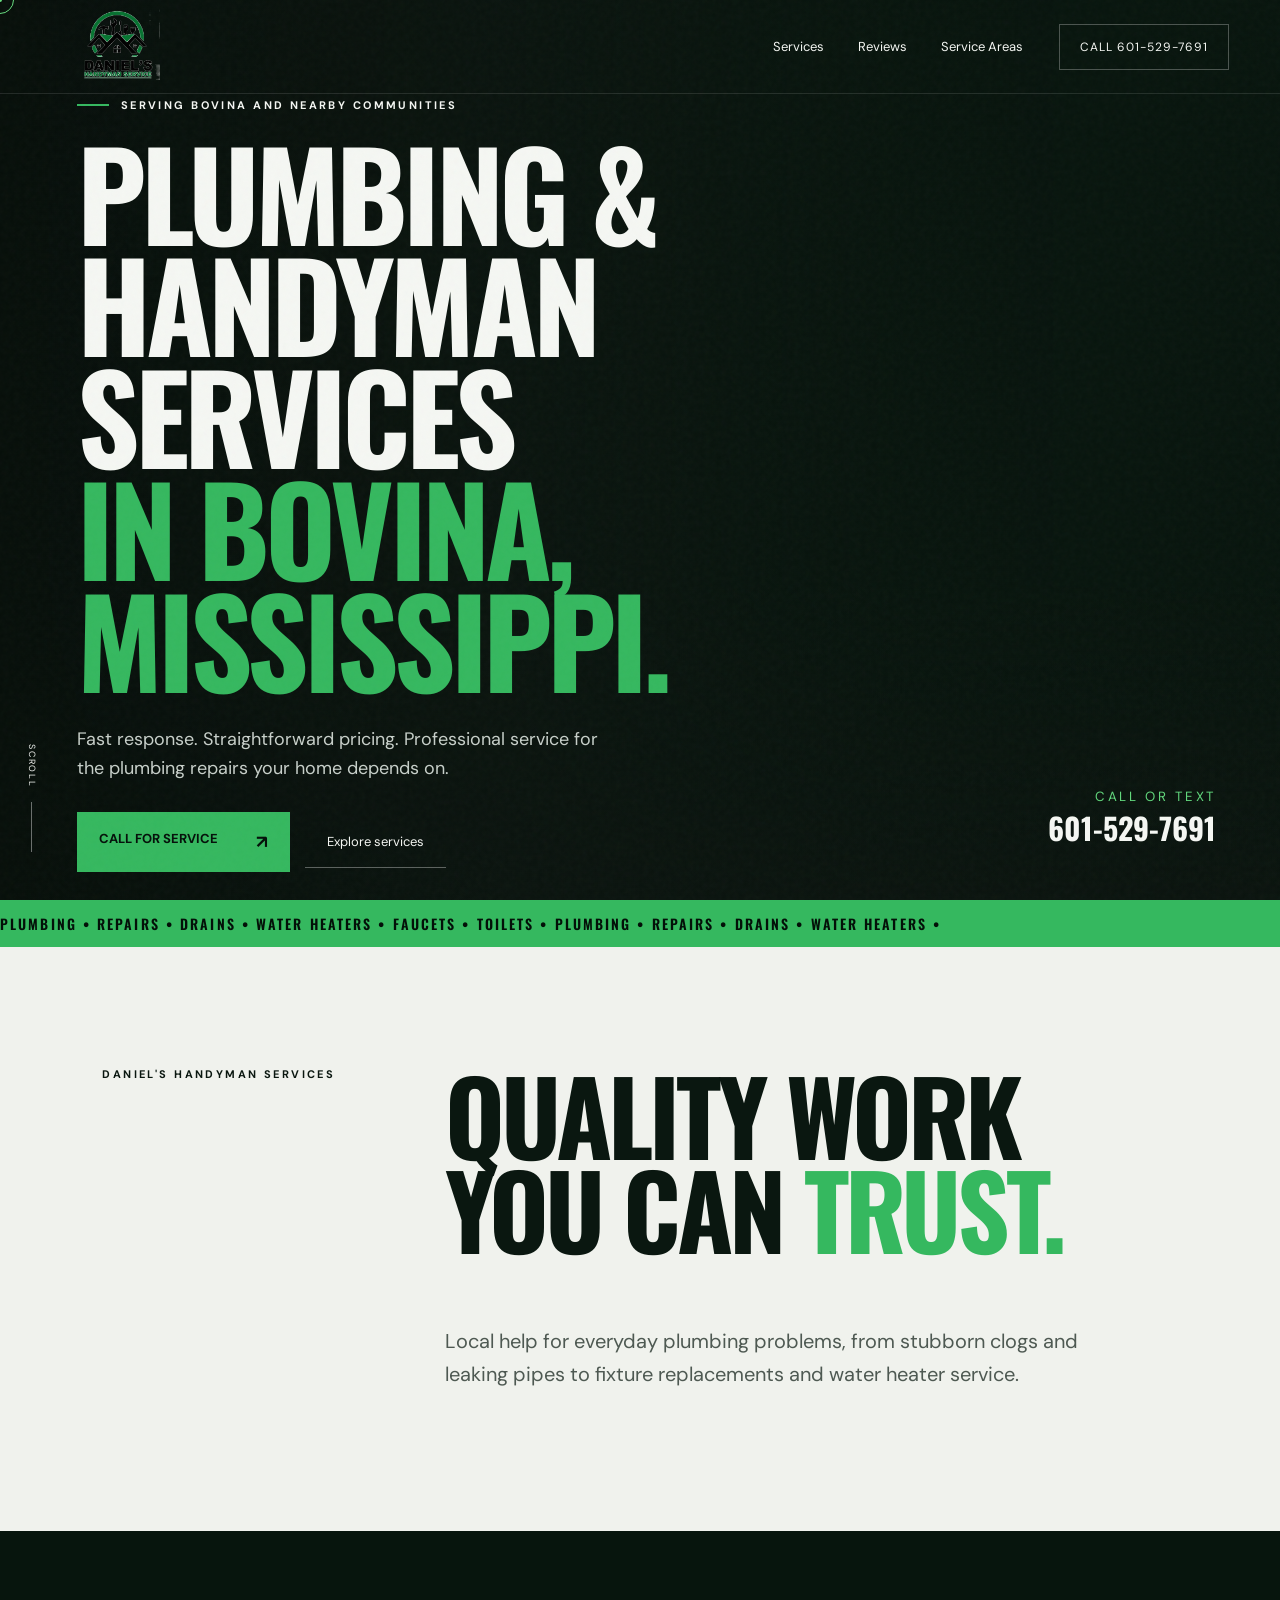
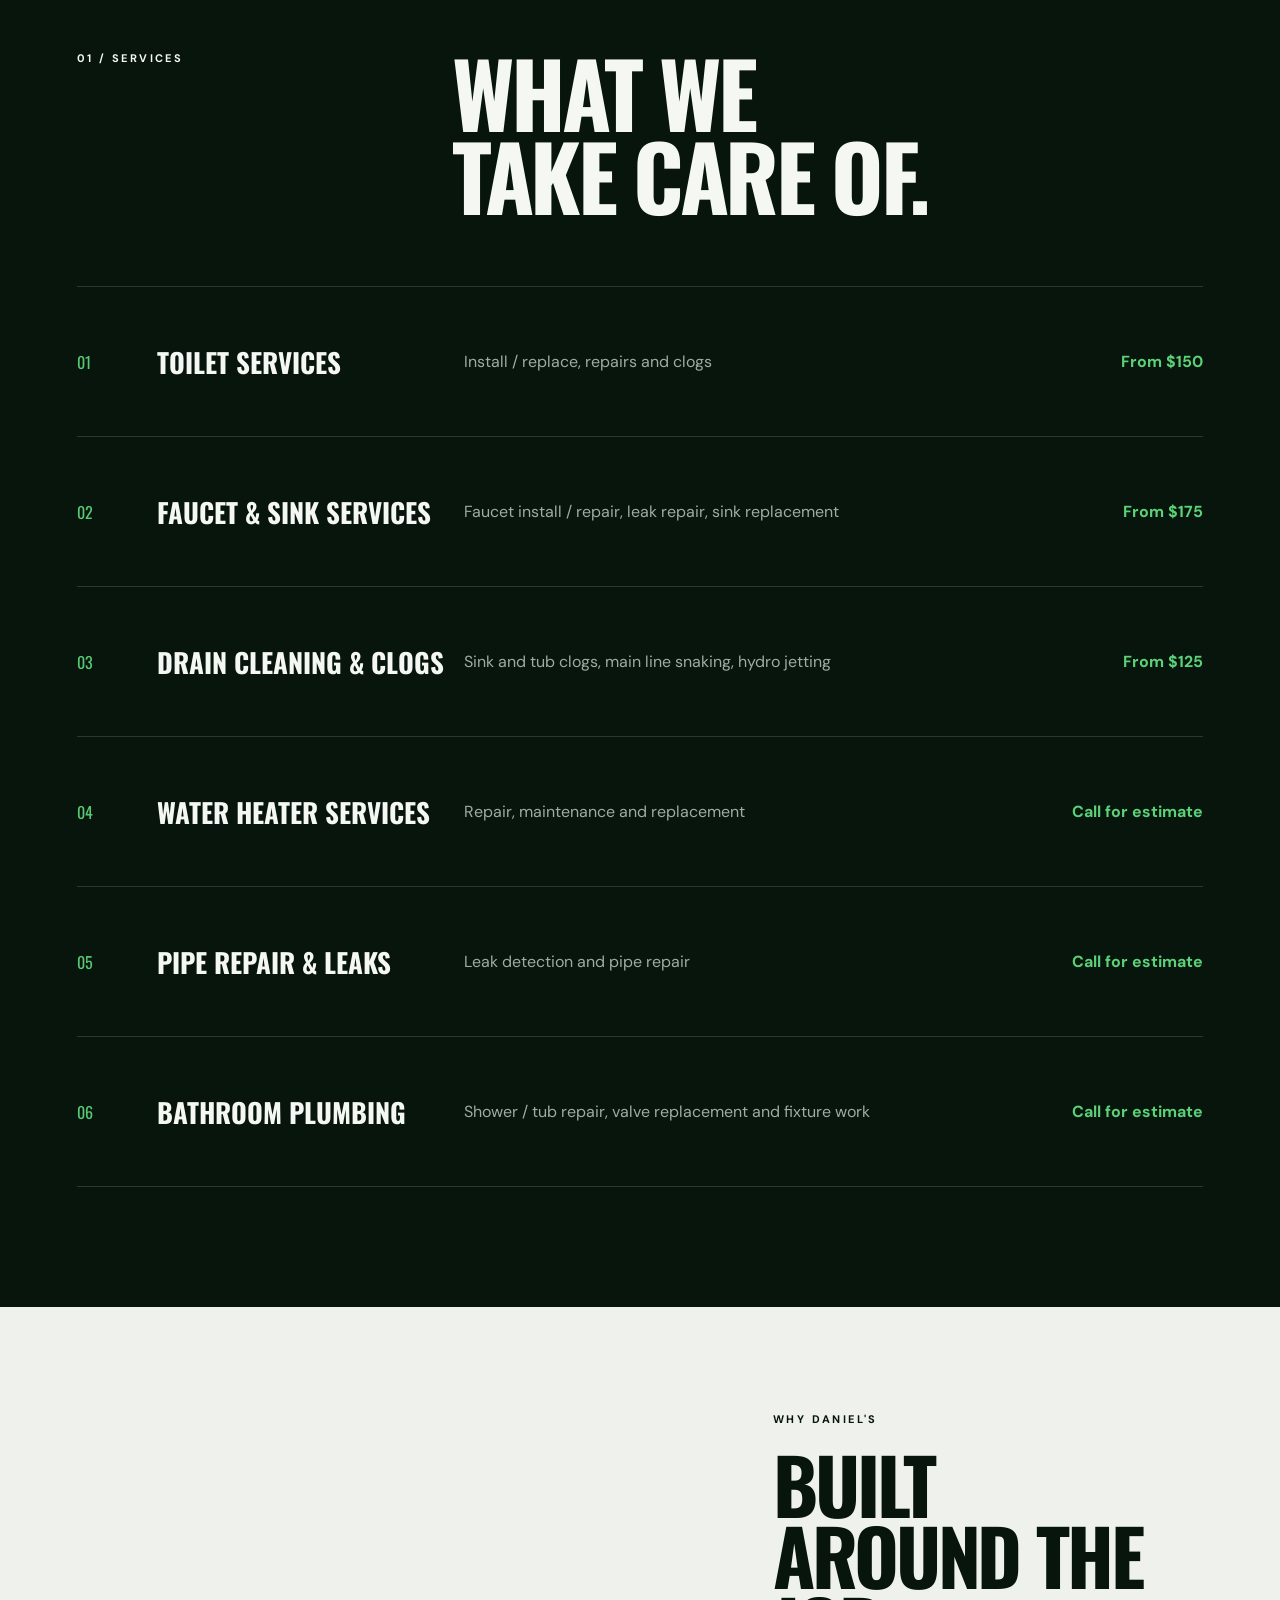
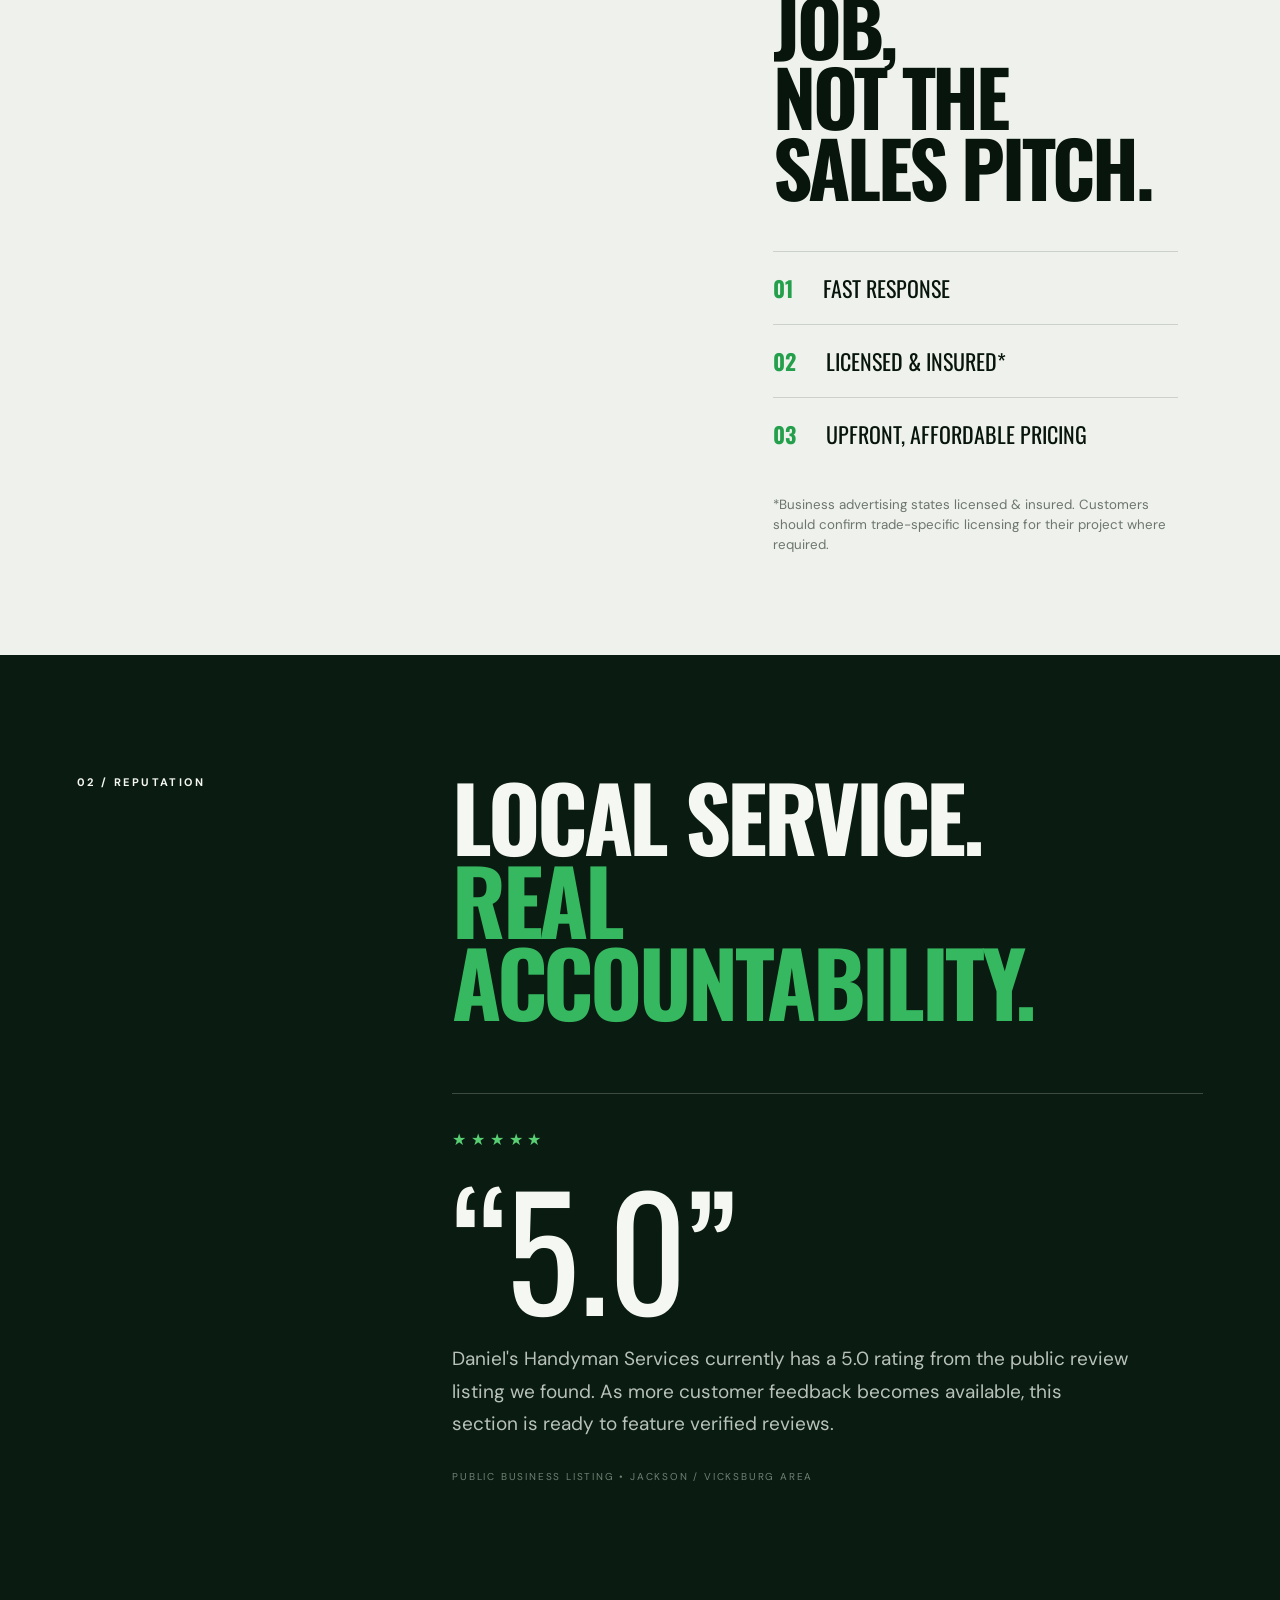
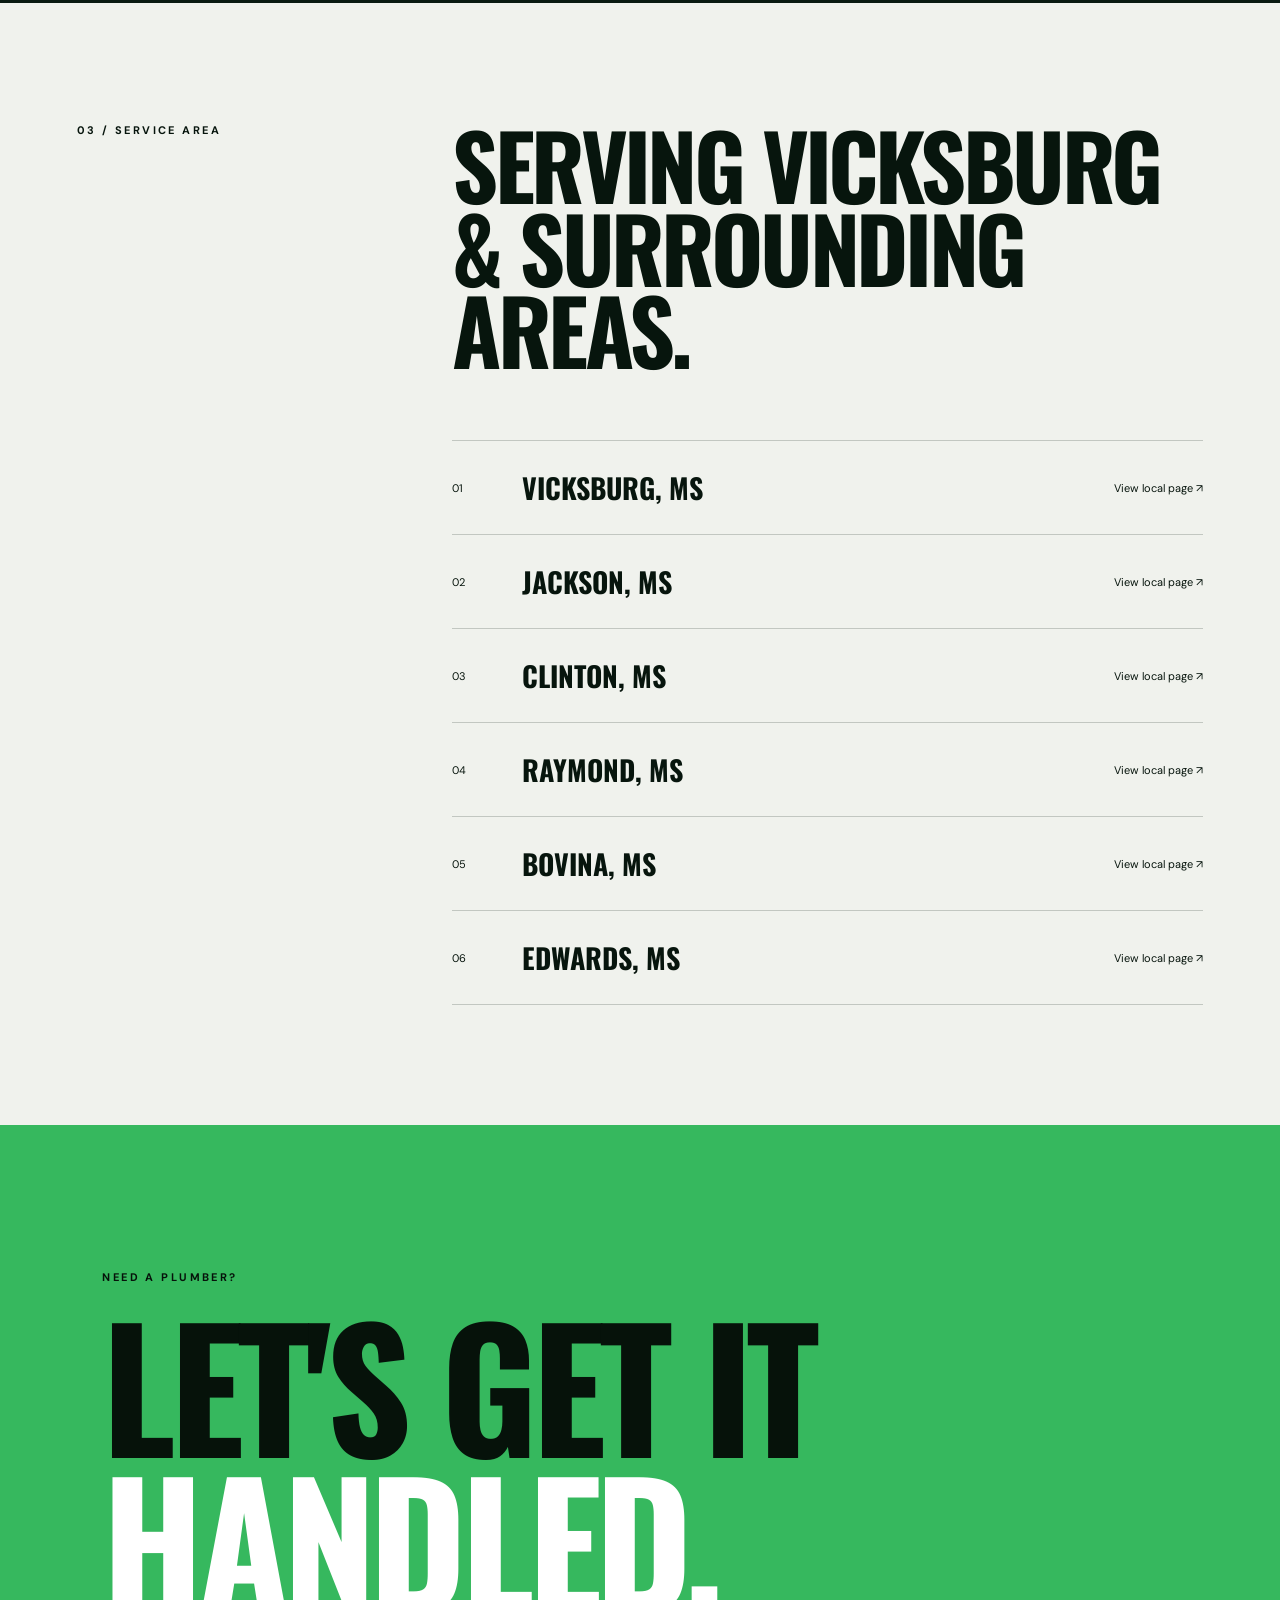
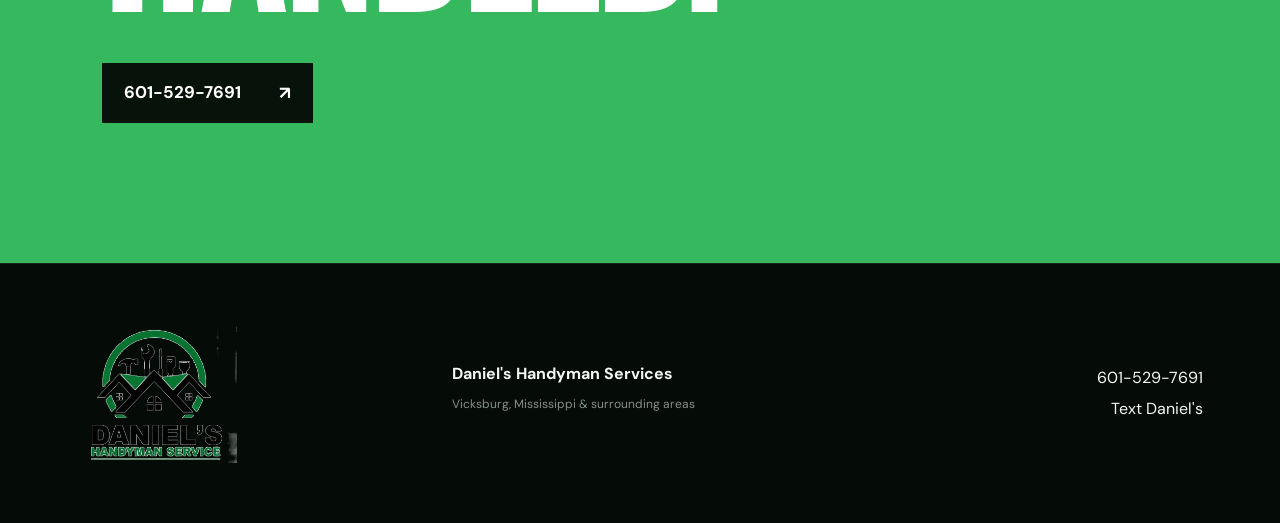
==== bovina-ms.html @ 0769849b "Add files via upload" ====
<!doctype html><html lang="en"><head><meta charset="utf-8"><meta name="viewport" content="width=device-width,initial-scale=1"><title>Plumber & Handyman in Bovina, MS | Daniel's Handyman Services</title><meta name="description" content="Daniel's Handyman Services provides plumbing repairs, drain cleaning, faucet, toilet, water heater and handyman services in Bovina, Mississippi. Call 601-529-7691."><link rel="canonical" href="https://danielshandymanservices.com/bovina-ms.html"><meta name="theme-color" content="#07150d"><link rel="stylesheet" href="/styles.css"><script type="application/ld+json">{"@context":"https://schema.org","@type":"HomeAndConstructionBusiness","name":"Daniel's Handyman Services","telephone":"+1-601-529-7691","areaServed":"Bovina, Mississippi","priceRange":"$$","url":"https://danielshandymanservices.com/bovina-ms.html"}</script></head><body>
<div class="cursor"><i></i></div><div class="grain"></div>
<header><a class="brand" href="/index.html"><img src="/assets/logo.png" alt="Daniel's Handyman Service logo"></a><nav><a href="/index.html#services">Services</a><a href="/index.html#reviews">Reviews</a><a href="/index.html#areas">Service Areas</a></nav><a class="call top" href="tel:+16015297691">Call 601-529-7691</a></header>
<main><section class="hero"><div class="hero-bg"></div><div class="hero-copy"><div class="eyebrow"><span></span>Serving Bovina and nearby communities</div><h1>Plumbing & handyman services<br><em>in Bovina, Mississippi.</em></h1><p>Fast response. Straightforward pricing. Professional service for the plumbing repairs your home depends on.</p><div class="actions"><a class="primary magnetic" href="tel:+16015297691">Call for service <b>↗</b></a><a class="ghost" href="#services">Explore services</a></div></div><div class="hero-stat"><small>CALL OR TEXT</small><b>601-529-7691</b></div><div class="scroll">SCROLL <span></span></div></section>
<section class="ticker"><div>PLUMBING • REPAIRS • DRAINS • WATER HEATERS • FAUCETS • TOILETS • PLUMBING • REPAIRS • DRAINS • WATER HEATERS •</div></section>
<section class="statement reveal"><div class="kicker">DANIEL'S HANDYMAN SERVICES</div><h2>Quality work you can <em>trust.</em></h2><p>Local help for everyday plumbing problems, from stubborn clogs and leaking pipes to fixture replacements and water heater service.</p></section>
<section id="services" class="services"><div class="section-head reveal"><span>01 / SERVICES</span><h2>What we<br>take care of.</h2></div><div class="service-grid"><article class="service-card reveal"><span class="num">01</span><h3>Toilet Services</h3><p>Install / replace, repairs and clogs</p><strong>From $150</strong></article><article class="service-card reveal"><span class="num">02</span><h3>Faucet & Sink Services</h3><p>Faucet install / repair, leak repair, sink replacement</p><strong>From $175</strong></article><article class="service-card reveal"><span class="num">03</span><h3>Drain Cleaning & Clogs</h3><p>Sink and tub clogs, main line snaking, hydro jetting</p><strong>From $125</strong></article><article class="service-card reveal"><span class="num">04</span><h3>Water Heater Services</h3><p>Repair, maintenance and replacement</p><strong>Call for estimate</strong></article><article class="service-card reveal"><span class="num">05</span><h3>Pipe Repair & Leaks</h3><p>Leak detection and pipe repair</p><strong>Call for estimate</strong></article><article class="service-card reveal"><span class="num">06</span><h3>Bathroom Plumbing</h3><p>Shower / tub repair, valve replacement and fixture work</p><strong>Call for estimate</strong></article></div></section>
<section class="feature"><div class="feature-image"></div><div class="feature-copy reveal"><span>WHY DANIEL'S</span><h2>Built around the job,<br>not the sales pitch.</h2><div class="points"><p><b>01</b> Fast response</p><p><b>02</b> Licensed & insured*</p><p><b>03</b> Upfront, affordable pricing</p></div><small>*Business advertising states licensed & insured. Customers should confirm trade-specific licensing for their project where required.</small></div></section>
<section id="reviews" class="reviews"><div class="section-head reveal"><span>02 / REPUTATION</span><h2>Local service.<br><em>Real accountability.</em></h2></div><div class="review-panel reveal"><div class="stars">★★★★★</div><blockquote>“5.0”</blockquote><p>Daniel's Handyman Services currently has a 5.0 rating from the public review listing we found. As more customer feedback becomes available, this section is ready to feature verified reviews.</p><div class="review-meta">PUBLIC BUSINESS LISTING <span>•</span> JACKSON / VICKSBURG AREA</div></div></section>
<section id="areas" class="areas"><div class="section-head reveal"><span>03 / SERVICE AREA</span><h2>Serving Vicksburg<br>& surrounding areas.</h2></div><div class="area-list"><a href="/vicksburg-ms.html"><span>01</span><b>Vicksburg, MS</b><i>View local page ↗</i></a><a href="/jackson-ms.html"><span>02</span><b>Jackson, MS</b><i>View local page ↗</i></a><a href="/clinton-ms.html"><span>03</span><b>Clinton, MS</b><i>View local page ↗</i></a><a href="/raymond-ms.html"><span>04</span><b>Raymond, MS</b><i>View local page ↗</i></a><a href="/bovina-ms.html"><span>05</span><b>Bovina, MS</b><i>View local page ↗</i></a><a href="/edwards-ms.html"><span>06</span><b>Edwards, MS</b><i>View local page ↗</i></a></div></section>
<section class="cta"><div class="reveal"><span>NEED A PLUMBER?</span><h2>Let's get it<br><em>handled.</em></h2><a class="primary light magnetic" href="tel:+16015297691">601-529-7691 <b>↗</b></a></div></section></main>
<footer><img src="/assets/logo.png" alt="Daniel's Handyman Service"><div><b>Daniel's Handyman Services</b><p>Vicksburg, Mississippi & surrounding areas</p></div><div><a href="tel:+16015297691">601-529-7691</a><a href="sms:+16015297691">Text Daniel's</a></div></footer><a class="mobile-call" href="tel:+16015297691">Call Daniel's <b>601-529-7691</b></a><script src="/script.js"></script></body></html>
---- styles.css ----
@import url('https://fonts.googleapis.com/css2?family=DM+Sans:wght@400;500;600;700&family=Oswald:wght@400;500;600;700&display=swap');*{box-sizing:border-box}html{scroll-behavior:smooth}body{margin:0;background:#07150d;color:#f5f7f3;font-family:'DM Sans',sans-serif;cursor:none}a{color:inherit;text-decoration:none}::-webkit-scrollbar{width:9px}::-webkit-scrollbar-track{background:#06100a}::-webkit-scrollbar-thumb{background:#23a455;border-radius:10px;border:2px solid #06100a}.grain{position:fixed;inset:0;opacity:.035;pointer-events:none;z-index:99;background-image:url("data:image/svg+xml,%3Csvg viewBox='0 0 180 180' xmlns='http://www.w3.org/2000/svg'%3E%3Cfilter id='n'%3E%3CfeTurbulence type='fractalNoise' baseFrequency='.9' numOctaves='4' stitchTiles='stitch'/%3E%3C/filter%3E%3Crect width='100%25' height='100%25' filter='url(%23n)' opacity='.9'/%3E%3C/svg%3E")}.cursor{position:fixed;width:28px;height:28px;border:1px solid #68dc80;border-radius:50%;z-index:1000;pointer-events:none;transform:translate(-50%,-50%);transition:width .2s,height .2s,background .2s}.cursor i{position:absolute;width:4px;height:4px;background:#68dc80;border-radius:50%;left:11px;top:11px}.cursor.hover{width:54px;height:54px;background:#68dc8022}header{height:94px;display:flex;align-items:center;padding:0 4vw;position:absolute;top:0;width:100%;z-index:20;border-bottom:1px solid #ffffff1c}.brand img{width:135px;height:72px;object-fit:contain}.brand{margin-right:auto}nav{display:flex;gap:34px;font-size:13px}header .call{margin-left:36px;border:1px solid #ffffff45;padding:14px 20px;font-size:12px;text-transform:uppercase;letter-spacing:.08em}.hero{height:min(900px,100vh);min-height:720px;position:relative;display:flex;align-items:center;padding:120px 6vw 50px;overflow:hidden}.hero-bg{position:absolute;inset:0;background:linear-gradient(90deg,#041009 0%,#07150de5 40%,#07150d4f 70%,#07150d44),linear-gradient(0deg,#07150d 0%,transparent 35%),url('https://images.unsplash.com/photo-1607472586893-edb57bdc0e39?auto=format&fit=crop&w=1900&q=85') center/cover;filter:saturate(.65)}.hero-copy{position:relative;z-index:2;max-width:900px}.eyebrow,.kicker,.section-head>span,.feature-copy>span,.cta span{font-size:11px;letter-spacing:.22em;text-transform:uppercase;font-weight:700}.eyebrow{display:flex;align-items:center;gap:12px;margin-bottom:24px}.eyebrow span{width:32px;height:2px;background:#35b85f}.hero h1,.statement h2,.section-head h2,.feature h2,.cta h2{font-family:'Oswald',sans-serif;text-transform:uppercase;letter-spacing:-.04em;line-height:.92;margin:0}.hero h1{font-size:clamp(68px,9.5vw,148px);max-width:1050px}.hero h1 em,.statement em,.reviews em,.cta em{font-style:normal;color:#35b85f}.hero-copy>p{font-size:18px;color:#c8d0ca;max-width:550px;line-height:1.6;margin:30px 0}.actions{display:flex;gap:15px;align-items:center}.primary{background:#35b85f;color:#041009;padding:18px 22px;display:inline-flex;gap:38px;font-weight:700;font-size:13px;text-transform:uppercase}.primary b{font-size:18px}.ghost{padding:17px 22px;border-bottom:1px solid #ffffff55;font-size:13px}.hero-stat{position:absolute;right:5vw;bottom:50px;z-index:3;text-align:right}.hero-stat small{display:block;color:#61d87c;letter-spacing:.2em}.hero-stat b{font-family:Oswald;font-size:30px}.scroll{position:absolute;left:2vw;bottom:48px;writing-mode:vertical-rl;font-size:9px;letter-spacing:.2em;z-index:3}.scroll span{height:50px;width:1px;background:#ffffff66;display:inline-block;margin-top:10px}.ticker{background:#35b85f;color:#031008;overflow:hidden;padding:13px 0;font-family:Oswald;font-weight:600;white-space:nowrap}.ticker div{font-size:14px;letter-spacing:.15em;animation:marquee 24s linear infinite}@keyframes marquee{to{transform:translateX(-50%)}}.statement{background:#f0f2ed;color:#0a1710;padding:120px 8vw;display:grid;grid-template-columns:1fr 2.5fr;gap:50px}.statement h2{font-size:clamp(56px,8vw,120px)}.statement p{grid-column:2;max-width:650px;font-size:20px;line-height:1.65;color:#4e5952}.services{padding:120px 6vw;background:#07150d}.section-head{display:grid;grid-template-columns:1fr 2fr;margin-bottom:70px}.section-head h2{font-size:clamp(55px,7vw,104px)}.service-grid{border-top:1px solid #ffffff25}.service-card{display:grid;grid-template-columns:80px 1.1fr 2fr 180px;align-items:center;min-height:150px;border-bottom:1px solid #ffffff25;transition:.35s}.service-card:hover{padding-left:18px;background:#0c2115}.service-card .num{font-family:Oswald;color:#58c872}.service-card h3{font-family:Oswald;text-transform:uppercase;font-size:27px;margin:0}.service-card p{color:#9fac9f;max-width:500px}.service-card strong{text-align:right;color:#5bd278}.feature{min-height:720px;display:grid;grid-template-columns:1.1fr 1fr;background:#eef1ec;color:#07150d}.feature-image{background:url('https://images.unsplash.com/photo-1585704032915-c3400ca199e7?auto=format&fit=crop&w=1200&q=85') center/cover}.feature-copy{padding:100px 8vw}.feature h2{font-size:clamp(50px,6vw,90px);margin:20px 0 50px}.points p{font-family:Oswald;text-transform:uppercase;font-size:22px;border-top:1px solid #0b1a1125;padding:20px 0;margin:0}.points b{color:#249f4c;margin-right:25px}.feature small{display:block;margin-top:25px;color:#6d756f;line-height:1.5}.reviews{padding:120px 6vw;background:#0a1b11}.review-panel{margin-left:33.33%;max-width:850px;border-top:1px solid #ffffff35;padding-top:35px}.stars{color:#59cf73;letter-spacing:.3em}.review-panel blockquote{font-family:Oswald;font-size:clamp(80px,12vw,160px);margin:20px 0;line-height:1}.review-panel p{font-size:19px;line-height:1.7;color:#b8c2ba;max-width:680px}.review-meta{font-size:10px;letter-spacing:.18em;margin-top:30px;color:#6f8274}.areas{padding:120px 6vw;background:#f0f2ed;color:#07150d}.area-list{margin-left:33.33%}.area-list a{display:grid;grid-template-columns:70px 1fr auto;align-items:center;border-top:1px solid #0b1a1133;padding:26px 0;transition:.3s}.area-list a:last-child{border-bottom:1px solid #0b1a1133}.area-list a:hover{padding-left:15px;color:#168c3b}.area-list span,.area-list i{font-size:11px;font-style:normal}.area-list b{font-family:Oswald;text-transform:uppercase;font-size:28px}.cta{padding:140px 8vw;background:#36b85e;color:#06120a}.cta h2{font-size:clamp(80px,13vw,190px);margin:20px 0 50px}.cta h2 em{color:#fff}.primary.light{background:#06120a;color:#fff;font-size:17px}footer{display:grid;grid-template-columns:1fr 1fr 1fr;align-items:center;padding:60px 6vw;background:#050c08;border-top:1px solid #ffffff18}footer img{width:160px}footer p{color:#829087;font-size:12px}footer>div:last-child{display:flex;flex-direction:column;gap:10px;text-align:right}.mobile-call{display:none}.reveal{opacity:0;transform:translateY(35px);transition:opacity .8s ease,transform .8s ease}.reveal.visible{opacity:1;transform:none}@media(max-width:800px){body{cursor:auto}.cursor{display:none}header{height:78px;padding:0 20px}.brand img{width:105px;height:58px}header nav,.top{display:none}.hero{min-height:720px;height:92svh;padding:120px 22px 70px}.hero-bg{background:linear-gradient(0deg,#07150d 5%,#07150d99 60%,#07150d77),url('https://images.unsplash.com/photo-1607472586893-edb57bdc0e39?auto=format&fit=crop&w=1000&q=80') 62% center/cover}.hero h1{font-size:clamp(55px,17vw,82px)}.hero-copy>p{font-size:15px;max-width:92%}.actions{align-items:flex-start;flex-direction:column}.hero-stat{left:22px;right:auto;bottom:24px;text-align:left}.hero-stat b{font-size:23px}.scroll{display:none}.statement,.section-head{display:block;padding:0}.statement{padding:80px 22px}.statement h2{font-size:56px;margin:25px 0}.statement p{font-size:16px}.services,.reviews,.areas{padding:80px 22px}.section-head h2{font-size:54px;margin-top:20px}.service-card{display:block;padding:25px 0;min-height:0}.service-card .num{display:block;margin-bottom:10px}.service-card h3{font-size:25px}.service-card p{font-size:14px}.service-card strong{display:block;text-align:left;margin-top:15px}.feature{display:block}.feature-image{height:420px}.feature-copy{padding:70px 22px}.feature h2{font-size:52px}.review-panel,.area-list{margin-left:0}.review-panel blockquote{font-size:100px}.area-list a{grid-template-columns:45px 1fr}.area-list i{display:none}.area-list b{font-size:24px}.cta{padding:90px 22px 120px}.cta h2{font-size:78px}footer{display:block;padding:50px 22px 110px}footer>div{margin-top:25px}footer>div:last-child{text-align:left}.mobile-call{display:flex;position:fixed;bottom:12px;left:12px;right:12px;z-index:90;background:#39bd61;color:#041009;padding:15px 18px;justify-content:space-between;font-size:12px;text-transform:uppercase;box-shadow:0 12px 40px #0008}.mobile-call b{font-size:14px}}
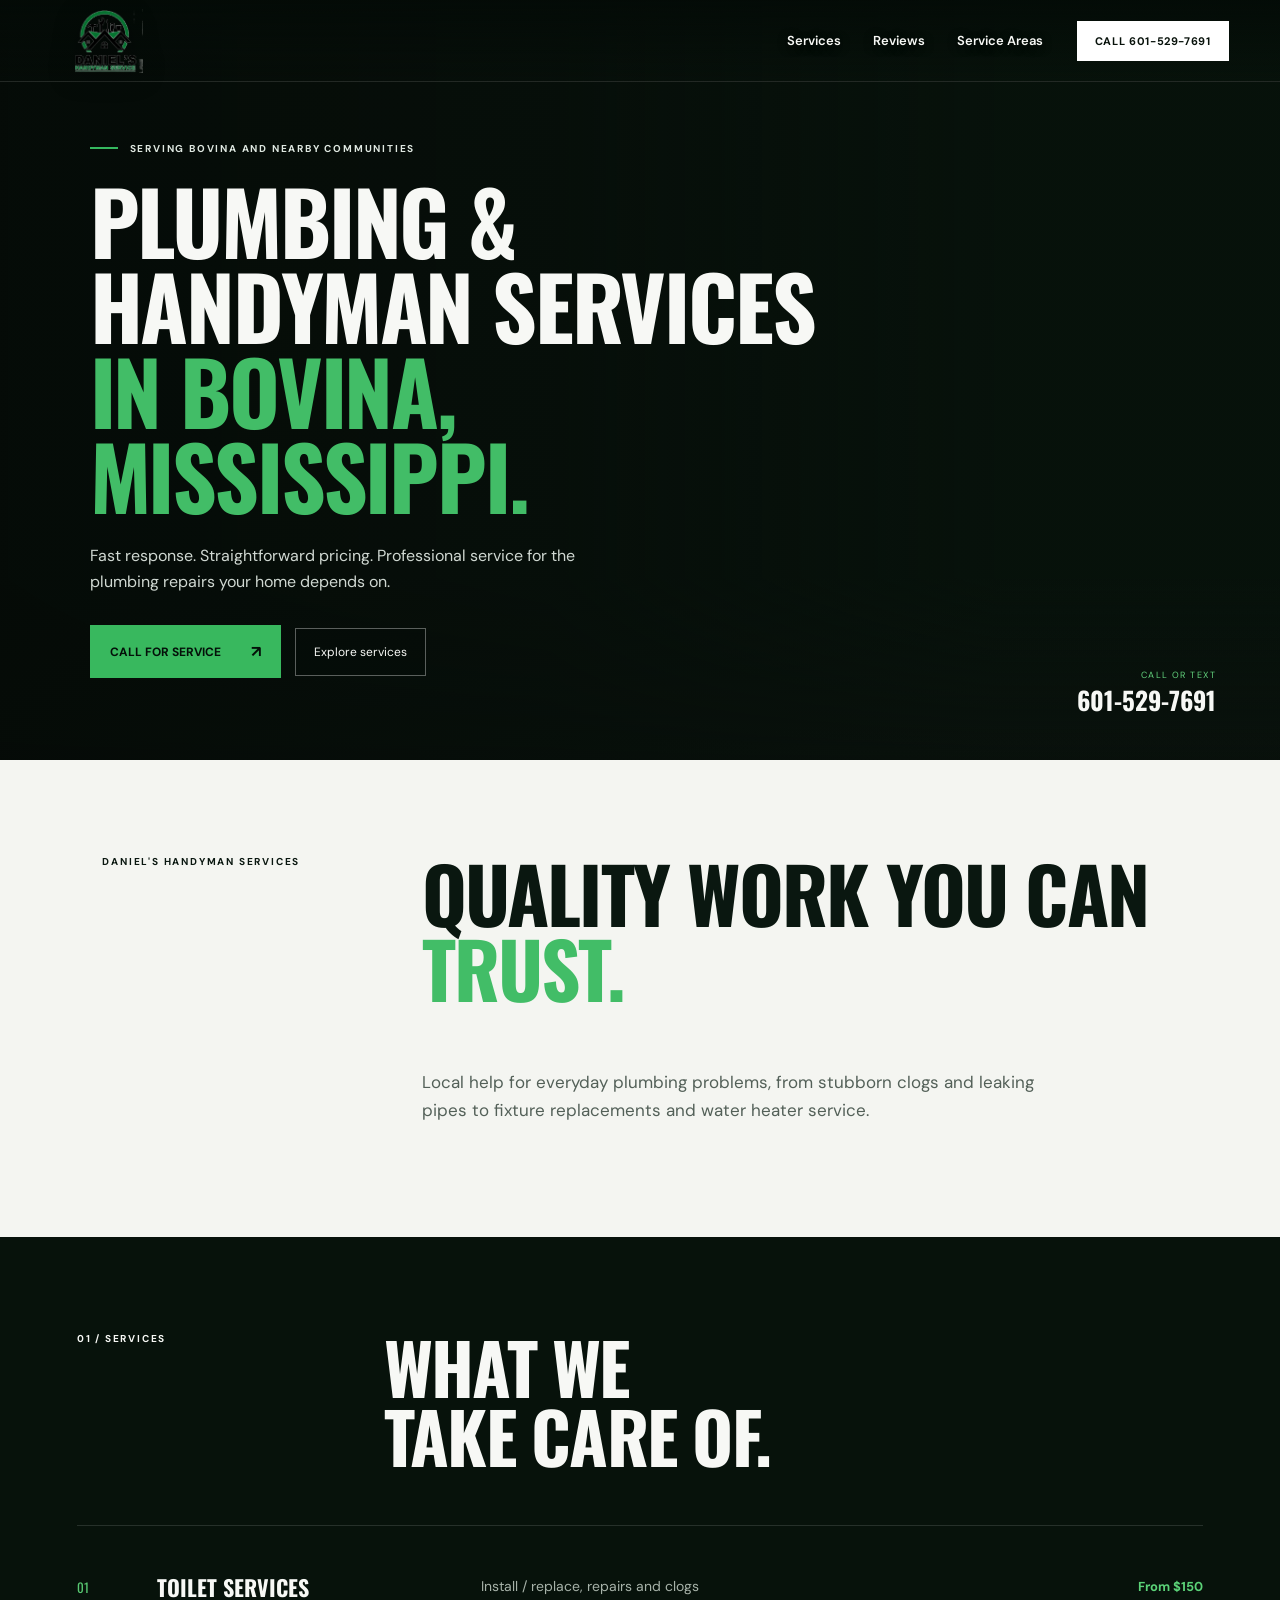
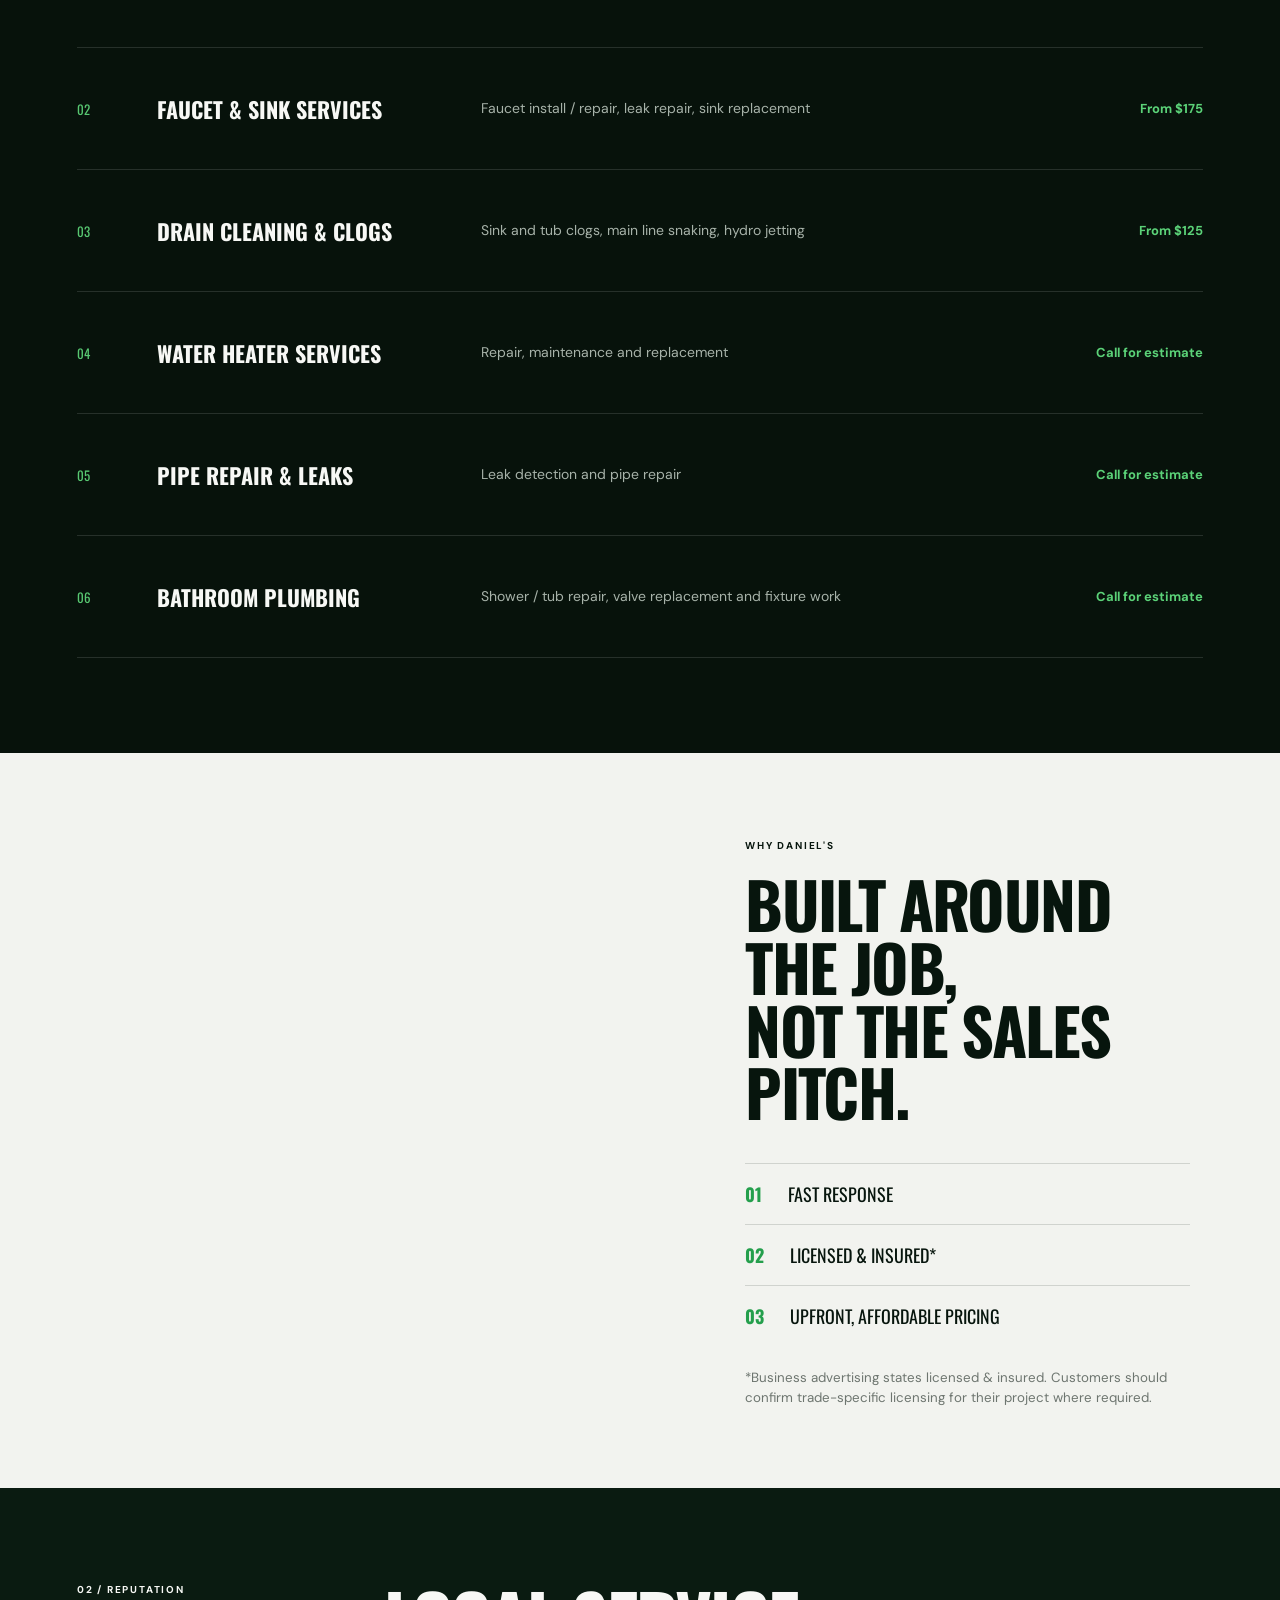
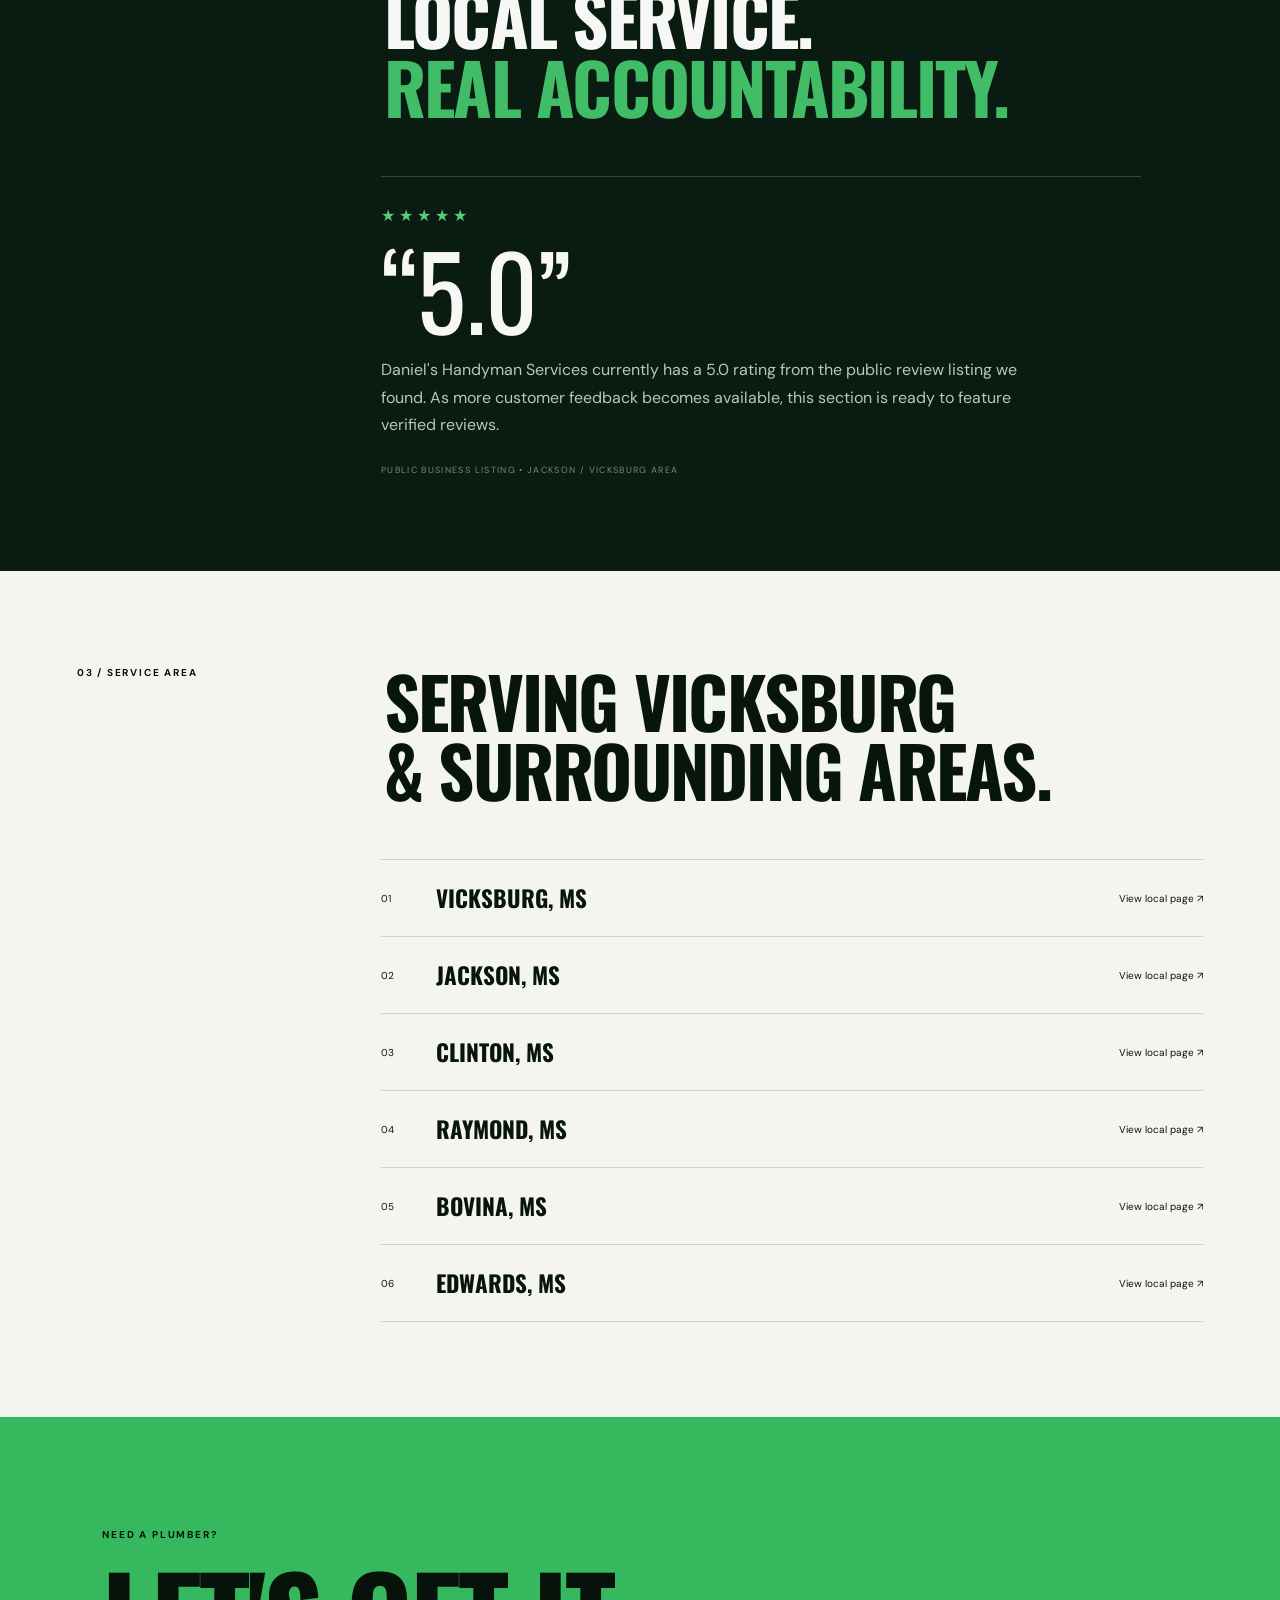
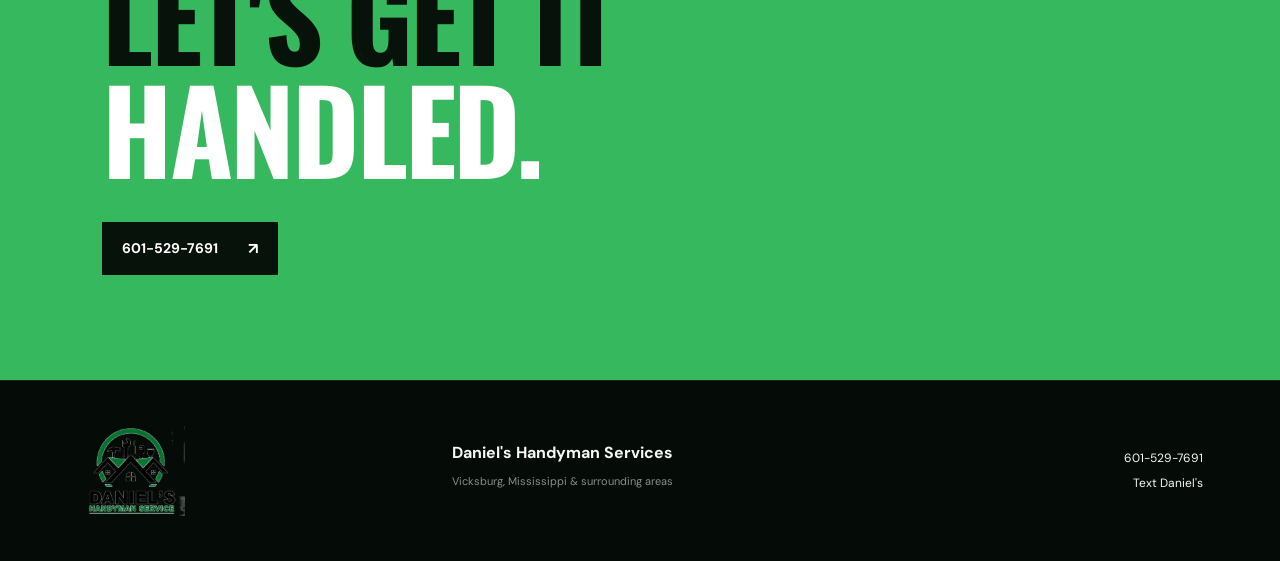
==== commit 73e1727e: "Add files via upload" ====
--- a/bovina-ms.html
+++ b/bovina-ms.html
@@ -1,8 +1,8 @@
 <!doctype html><html lang="en"><head><meta charset="utf-8"><meta name="viewport" content="width=device-width,initial-scale=1"><title>Plumber & Handyman in Bovina, MS | Daniel's Handyman Services</title><meta name="description" content="Daniel's Handyman Services provides plumbing repairs, drain cleaning, faucet, toilet, water heater and handyman services in Bovina, Mississippi. Call 601-529-7691."><link rel="canonical" href="https://danielshandymanservices.com/bovina-ms.html"><meta name="theme-color" content="#07150d"><link rel="stylesheet" href="/styles.css"><script type="application/ld+json">{"@context":"https://schema.org","@type":"HomeAndConstructionBusiness","name":"Daniel's Handyman Services","telephone":"+1-601-529-7691","areaServed":"Bovina, Mississippi","priceRange":"$$","url":"https://danielshandymanservices.com/bovina-ms.html"}</script></head><body>
-<div class="cursor"><i></i></div><div class="grain"></div>
+<div class="grain"></div>
 <header><a class="brand" href="/index.html"><img src="/assets/logo.png" alt="Daniel's Handyman Service logo"></a><nav><a href="/index.html#services">Services</a><a href="/index.html#reviews">Reviews</a><a href="/index.html#areas">Service Areas</a></nav><a class="call top" href="tel:+16015297691">Call 601-529-7691</a></header>
 <main><section class="hero"><div class="hero-bg"></div><div class="hero-copy"><div class="eyebrow"><span></span>Serving Bovina and nearby communities</div><h1>Plumbing & handyman services<br><em>in Bovina, Mississippi.</em></h1><p>Fast response. Straightforward pricing. Professional service for the plumbing repairs your home depends on.</p><div class="actions"><a class="primary magnetic" href="tel:+16015297691">Call for service <b>↗</b></a><a class="ghost" href="#services">Explore services</a></div></div><div class="hero-stat"><small>CALL OR TEXT</small><b>601-529-7691</b></div><div class="scroll">SCROLL <span></span></div></section>
-<section class="ticker"><div>PLUMBING • REPAIRS • DRAINS • WATER HEATERS • FAUCETS • TOILETS • PLUMBING • REPAIRS • DRAINS • WATER HEATERS •</div></section>
+
 <section class="statement reveal"><div class="kicker">DANIEL'S HANDYMAN SERVICES</div><h2>Quality work you can <em>trust.</em></h2><p>Local help for everyday plumbing problems, from stubborn clogs and leaking pipes to fixture replacements and water heater service.</p></section>
 <section id="services" class="services"><div class="section-head reveal"><span>01 / SERVICES</span><h2>What we<br>take care of.</h2></div><div class="service-grid"><article class="service-card reveal"><span class="num">01</span><h3>Toilet Services</h3><p>Install / replace, repairs and clogs</p><strong>From $150</strong></article><article class="service-card reveal"><span class="num">02</span><h3>Faucet & Sink Services</h3><p>Faucet install / repair, leak repair, sink replacement</p><strong>From $175</strong></article><article class="service-card reveal"><span class="num">03</span><h3>Drain Cleaning & Clogs</h3><p>Sink and tub clogs, main line snaking, hydro jetting</p><strong>From $125</strong></article><article class="service-card reveal"><span class="num">04</span><h3>Water Heater Services</h3><p>Repair, maintenance and replacement</p><strong>Call for estimate</strong></article><article class="service-card reveal"><span class="num">05</span><h3>Pipe Repair & Leaks</h3><p>Leak detection and pipe repair</p><strong>Call for estimate</strong></article><article class="service-card reveal"><span class="num">06</span><h3>Bathroom Plumbing</h3><p>Shower / tub repair, valve replacement and fixture work</p><strong>Call for estimate</strong></article></div></section>
 <section class="feature"><div class="feature-image"></div><div class="feature-copy reveal"><span>WHY DANIEL'S</span><h2>Built around the job,<br>not the sales pitch.</h2><div class="points"><p><b>01</b> Fast response</p><p><b>02</b> Licensed & insured*</p><p><b>03</b> Upfront, affordable pricing</p></div><small>*Business advertising states licensed & insured. Customers should confirm trade-specific licensing for their project where required.</small></div></section>
--- a/styles.css
+++ b/styles.css
@@ -1 +1,6 @@
-@import url('https://fonts.googleapis.com/css2?family=DM+Sans:wght@400;500;600;700&family=Oswald:wght@400;500;600;700&display=swap');*{box-sizing:border-box}html{scroll-behavior:smooth}body{margin:0;background:#07150d;color:#f5f7f3;font-family:'DM Sans',sans-serif;cursor:none}a{color:inherit;text-decoration:none}::-webkit-scrollbar{width:9px}::-webkit-scrollbar-track{background:#06100a}::-webkit-scrollbar-thumb{background:#23a455;border-radius:10px;border:2px solid #06100a}.grain{position:fixed;inset:0;opacity:.035;pointer-events:none;z-index:99;background-image:url("data:image/svg+xml,%3Csvg viewBox='0 0 180 180' xmlns='http://www.w3.org/2000/svg'%3E%3Cfilter id='n'%3E%3CfeTurbulence type='fractalNoise' baseFrequency='.9' numOctaves='4' stitchTiles='stitch'/%3E%3C/filter%3E%3Crect width='100%25' height='100%25' filter='url(%23n)' opacity='.9'/%3E%3C/svg%3E")}.cursor{position:fixed;width:28px;height:28px;border:1px solid #68dc80;border-radius:50%;z-index:1000;pointer-events:none;transform:translate(-50%,-50%);transition:width .2s,height .2s,background .2s}.cursor i{position:absolute;width:4px;height:4px;background:#68dc80;border-radius:50%;left:11px;top:11px}.cursor.hover{width:54px;height:54px;background:#68dc8022}header{height:94px;display:flex;align-items:center;padding:0 4vw;position:absolute;top:0;width:100%;z-index:20;border-bottom:1px solid #ffffff1c}.brand img{width:135px;height:72px;object-fit:contain}.brand{margin-right:auto}nav{display:flex;gap:34px;font-size:13px}header .call{margin-left:36px;border:1px solid #ffffff45;padding:14px 20px;font-size:12px;text-transform:uppercase;letter-spacing:.08em}.hero{height:min(900px,100vh);min-height:720px;position:relative;display:flex;align-items:center;padding:120px 6vw 50px;overflow:hidden}.hero-bg{position:absolute;inset:0;background:linear-gradient(90deg,#041009 0%,#07150de5 40%,#07150d4f 70%,#07150d44),linear-gradient(0deg,#07150d 0%,transparent 35%),url('https://images.unsplash.com/photo-1607472586893-edb57bdc0e39?auto=format&fit=crop&w=1900&q=85') center/cover;filter:saturate(.65)}.hero-copy{position:relative;z-index:2;max-width:900px}.eyebrow,.kicker,.section-head>span,.feature-copy>span,.cta span{font-size:11px;letter-spacing:.22em;text-transform:uppercase;font-weight:700}.eyebrow{display:flex;align-items:center;gap:12px;margin-bottom:24px}.eyebrow span{width:32px;height:2px;background:#35b85f}.hero h1,.statement h2,.section-head h2,.feature h2,.cta h2{font-family:'Oswald',sans-serif;text-transform:uppercase;letter-spacing:-.04em;line-height:.92;margin:0}.hero h1{font-size:clamp(68px,9.5vw,148px);max-width:1050px}.hero h1 em,.statement em,.reviews em,.cta em{font-style:normal;color:#35b85f}.hero-copy>p{font-size:18px;color:#c8d0ca;max-width:550px;line-height:1.6;margin:30px 0}.actions{display:flex;gap:15px;align-items:center}.primary{background:#35b85f;color:#041009;padding:18px 22px;display:inline-flex;gap:38px;font-weight:700;font-size:13px;text-transform:uppercase}.primary b{font-size:18px}.ghost{padding:17px 22px;border-bottom:1px solid #ffffff55;font-size:13px}.hero-stat{position:absolute;right:5vw;bottom:50px;z-index:3;text-align:right}.hero-stat small{display:block;color:#61d87c;letter-spacing:.2em}.hero-stat b{font-family:Oswald;font-size:30px}.scroll{position:absolute;left:2vw;bottom:48px;writing-mode:vertical-rl;font-size:9px;letter-spacing:.2em;z-index:3}.scroll span{height:50px;width:1px;background:#ffffff66;display:inline-block;margin-top:10px}.ticker{background:#35b85f;color:#031008;overflow:hidden;padding:13px 0;font-family:Oswald;font-weight:600;white-space:nowrap}.ticker div{font-size:14px;letter-spacing:.15em;animation:marquee 24s linear infinite}@keyframes marquee{to{transform:translateX(-50%)}}.statement{background:#f0f2ed;color:#0a1710;padding:120px 8vw;display:grid;grid-template-columns:1fr 2.5fr;gap:50px}.statement h2{font-size:clamp(56px,8vw,120px)}.statement p{grid-column:2;max-width:650px;font-size:20px;line-height:1.65;color:#4e5952}.services{padding:120px 6vw;background:#07150d}.section-head{display:grid;grid-template-columns:1fr 2fr;margin-bottom:70px}.section-head h2{font-size:clamp(55px,7vw,104px)}.service-grid{border-top:1px solid #ffffff25}.service-card{display:grid;grid-template-columns:80px 1.1fr 2fr 180px;align-items:center;min-height:150px;border-bottom:1px solid #ffffff25;transition:.35s}.service-card:hover{padding-left:18px;background:#0c2115}.service-card .num{font-family:Oswald;color:#58c872}.service-card h3{font-family:Oswald;text-transform:uppercase;font-size:27px;margin:0}.service-card p{color:#9fac9f;max-width:500px}.service-card strong{text-align:right;color:#5bd278}.feature{min-height:720px;display:grid;grid-template-columns:1.1fr 1fr;background:#eef1ec;color:#07150d}.feature-image{background:url('https://images.unsplash.com/photo-1585704032915-c3400ca199e7?auto=format&fit=crop&w=1200&q=85') center/cover}.feature-copy{padding:100px 8vw}.feature h2{font-size:clamp(50px,6vw,90px);margin:20px 0 50px}.points p{font-family:Oswald;text-transform:uppercase;font-size:22px;border-top:1px solid #0b1a1125;padding:20px 0;margin:0}.points b{color:#249f4c;margin-right:25px}.feature small{display:block;margin-top:25px;color:#6d756f;line-height:1.5}.reviews{padding:120px 6vw;background:#0a1b11}.review-panel{margin-left:33.33%;max-width:850px;border-top:1px solid #ffffff35;padding-top:35px}.stars{color:#59cf73;letter-spacing:.3em}.review-panel blockquote{font-family:Oswald;font-size:clamp(80px,12vw,160px);margin:20px 0;line-height:1}.review-panel p{font-size:19px;line-height:1.7;color:#b8c2ba;max-width:680px}.review-meta{font-size:10px;letter-spacing:.18em;margin-top:30px;color:#6f8274}.areas{padding:120px 6vw;background:#f0f2ed;color:#07150d}.area-list{margin-left:33.33%}.area-list a{display:grid;grid-template-columns:70px 1fr auto;align-items:center;border-top:1px solid #0b1a1133;padding:26px 0;transition:.3s}.area-list a:last-child{border-bottom:1px solid #0b1a1133}.area-list a:hover{padding-left:15px;color:#168c3b}.area-list span,.area-list i{font-size:11px;font-style:normal}.area-list b{font-family:Oswald;text-transform:uppercase;font-size:28px}.cta{padding:140px 8vw;background:#36b85e;color:#06120a}.cta h2{font-size:clamp(80px,13vw,190px);margin:20px 0 50px}.cta h2 em{color:#fff}.primary.light{background:#06120a;color:#fff;font-size:17px}footer{display:grid;grid-template-columns:1fr 1fr 1fr;align-items:center;padding:60px 6vw;background:#050c08;border-top:1px solid #ffffff18}footer img{width:160px}footer p{color:#829087;font-size:12px}footer>div:last-child{display:flex;flex-direction:column;gap:10px;text-align:right}.mobile-call{display:none}.reveal{opacity:0;transform:translateY(35px);transition:opacity .8s ease,transform .8s ease}.reveal.visible{opacity:1;transform:none}@media(max-width:800px){body{cursor:auto}.cursor{display:none}header{height:78px;padding:0 20px}.brand img{width:105px;height:58px}header nav,.top{display:none}.hero{min-height:720px;height:92svh;padding:120px 22px 70px}.hero-bg{background:linear-gradient(0deg,#07150d 5%,#07150d99 60%,#07150d77),url('https://images.unsplash.com/photo-1607472586893-edb57bdc0e39?auto=format&fit=crop&w=1000&q=80') 62% center/cover}.hero h1{font-size:clamp(55px,17vw,82px)}.hero-copy>p{font-size:15px;max-width:92%}.actions{align-items:flex-start;flex-direction:column}.hero-stat{left:22px;right:auto;bottom:24px;text-align:left}.hero-stat b{font-size:23px}.scroll{display:none}.statement,.section-head{display:block;padding:0}.statement{padding:80px 22px}.statement h2{font-size:56px;margin:25px 0}.statement p{font-size:16px}.services,.reviews,.areas{padding:80px 22px}.section-head h2{font-size:54px;margin-top:20px}.service-card{display:block;padding:25px 0;min-height:0}.service-card .num{display:block;margin-bottom:10px}.service-card h3{font-size:25px}.service-card p{font-size:14px}.service-card strong{display:block;text-align:left;margin-top:15px}.feature{display:block}.feature-image{height:420px}.feature-copy{padding:70px 22px}.feature h2{font-size:52px}.review-panel,.area-list{margin-left:0}.review-panel blockquote{font-size:100px}.area-list a{grid-template-columns:45px 1fr}.area-list i{display:none}.area-list b{font-size:24px}.cta{padding:90px 22px 120px}.cta h2{font-size:78px}footer{display:block;padding:50px 22px 110px}footer>div{margin-top:25px}footer>div:last-child{text-align:left}.mobile-call{display:flex;position:fixed;bottom:12px;left:12px;right:12px;z-index:90;background:#39bd61;color:#041009;padding:15px 18px;justify-content:space-between;font-size:12px;text-transform:uppercase;box-shadow:0 12px 40px #0008}.mobile-call b{font-size:14px}}+@import url('https://fonts.googleapis.com/css2?family=DM+Sans:wght@400;500;600;700&family=Oswald:wght@500;600&display=swap');
+*{box-sizing:border-box}html{scroll-behavior:smooth}body{margin:0;background:#07120b;color:#f7f8f5;font-family:'DM Sans',sans-serif;cursor:url('/assets/cursor.svg') 3 2,auto}a{color:inherit;text-decoration:none}a,button{cursor:url('/assets/cursor-pointer.svg') 7 2,pointer}::-webkit-scrollbar{width:8px}::-webkit-scrollbar-track{background:#09110c}::-webkit-scrollbar-thumb{background:#268e49;border-radius:0}.grain,.cursor,.ticker{display:none!important}
+header{height:82px;display:flex;align-items:center;padding:0 max(28px,4vw);position:absolute;top:0;width:100%;z-index:20;background:linear-gradient(180deg,rgba(3,10,6,.86),rgba(3,10,6,.38),transparent);border-bottom:1px solid rgba(255,255,255,.12)}.brand{margin-right:auto;display:flex;align-items:center}.brand img{width:116px;height:64px;object-fit:contain;filter:drop-shadow(0 3px 12px #0008)}nav{display:flex;gap:32px;font-size:13px;font-weight:600;text-shadow:0 2px 10px #000}nav a{padding:12px 0}.call.top{margin-left:34px;background:#fff;color:#08120b;padding:13px 18px;font-size:11px;font-weight:700;text-transform:uppercase;letter-spacing:.06em;text-shadow:none}
+.hero{height:760px;min-height:650px;position:relative;display:flex;align-items:center;padding:120px max(28px,7vw) 60px;overflow:hidden}.hero-bg{position:absolute;inset:0;background:linear-gradient(90deg,rgba(3,11,6,.94) 0%,rgba(4,14,8,.80) 43%,rgba(4,14,8,.18) 78%),linear-gradient(0deg,#07120b 0%,transparent 24%),url('https://images.unsplash.com/photo-1607472586893-edb57bdc0e39?auto=format&fit=crop&w=1900&q=85') center/cover;filter:saturate(.72)}.hero-copy{position:relative;z-index:2;max-width:760px}.eyebrow,.kicker,.section-head>span,.feature-copy>span,.cta span{font-size:10px;letter-spacing:.18em;text-transform:uppercase;font-weight:700}.eyebrow{display:flex;align-items:center;gap:12px;margin-bottom:22px;color:#dfe8e1}.eyebrow span{width:28px;height:2px;background:#35b85f}.hero h1,.statement h2,.section-head h2,.feature h2,.cta h2{font-family:'Oswald',sans-serif;text-transform:uppercase;letter-spacing:-.025em;line-height:.98;margin:0}.hero h1{font-size:clamp(58px,6.8vw,104px);max-width:820px}.hero h1 em,.statement em,.reviews em,.cta em{font-style:normal;color:#42bd67}.hero-copy>p{font-size:16px;color:#d0d8d2;max-width:530px;line-height:1.65;margin:25px 0 30px}.actions{display:flex;gap:14px;align-items:center}.primary{background:#38b85e;color:#041009;padding:16px 20px;display:inline-flex;gap:30px;align-items:center;font-weight:700;font-size:12px;text-transform:uppercase}.primary b{font-size:16px}.ghost{padding:15px 18px;border:1px solid rgba(255,255,255,.34);font-size:12px;background:rgba(4,12,7,.3)}.hero-stat{position:absolute;right:5vw;bottom:42px;z-index:3;text-align:right}.hero-stat small{display:block;color:#62d17c;letter-spacing:.16em;font-size:9px}.hero-stat b{font-family:Oswald;font-size:25px}.scroll{display:none}
+.statement{background:#f4f5f1;color:#0a1710;padding:95px max(28px,8vw);display:grid;grid-template-columns:.8fr 2.2fr;gap:45px}.statement h2{font-size:clamp(48px,6vw,82px);max-width:900px}.statement p{grid-column:2;max-width:620px;font-size:17px;line-height:1.7;color:#536058}.services{padding:95px max(28px,6vw);background:#07120b}.section-head{display:grid;grid-template-columns:.75fr 2fr;margin-bottom:55px;align-items:start}.section-head h2{font-size:clamp(48px,5.5vw,78px)}.service-grid{border-top:1px solid #ffffff20}.service-card{display:grid;grid-template-columns:60px 1.1fr 2fr 150px;gap:20px;align-items:center;min-height:122px;border-bottom:1px solid #ffffff20;transition:.25s}.service-card:hover{padding:0 14px;background:#0c2014}.service-card .num{font-family:Oswald;color:#58c872;font-size:13px}.service-card h3{font-family:Oswald;text-transform:uppercase;font-size:22px;margin:0}.service-card p{color:#a7b2a9;max-width:500px;font-size:14px;line-height:1.55}.service-card strong{text-align:right;color:#5bd278;font-size:13px}.feature{min-height:620px;display:grid;grid-template-columns:1.05fr 1fr;background:#f2f3ef;color:#07150d}.feature-image{background:url('https://images.unsplash.com/photo-1585704032915-c3400ca199e7?auto=format&fit=crop&w=1200&q=85') center/cover}.feature-copy{padding:80px 7vw}.feature h2{font-size:clamp(45px,5vw,70px);margin:18px 0 40px}.points p{font-family:Oswald;text-transform:uppercase;font-size:18px;border-top:1px solid #0b1a1125;padding:17px 0;margin:0}.points b{color:#249f4c;margin-right:22px}.feature small{display:block;margin-top:22px;color:#6d756f;line-height:1.5}.reviews{padding:95px max(28px,6vw);background:#0a1b11}.review-panel{margin-left:27%;max-width:760px;border-top:1px solid #ffffff30;padding-top:28px}.stars{color:#59cf73;letter-spacing:.25em}.review-panel blockquote{font-family:Oswald;font-size:clamp(64px,8vw,105px);margin:12px 0;line-height:1}.review-panel p{font-size:16px;line-height:1.7;color:#bbc5bd;max-width:650px}.review-meta{font-size:9px;letter-spacing:.15em;margin-top:26px;color:#77877b}.areas{padding:95px max(28px,6vw);background:#f4f5f1;color:#07150d}.area-list{margin-left:27%}.area-list a{display:grid;grid-template-columns:55px 1fr auto;align-items:center;border-top:1px solid #0b1a1128;padding:21px 0;transition:.25s}.area-list a:last-child{border-bottom:1px solid #0b1a1128}.area-list a:hover{padding-left:10px;color:#168c3b}.area-list span,.area-list i{font-size:10px;font-style:normal}.area-list b{font-family:Oswald;text-transform:uppercase;font-size:23px}.cta{padding:105px max(28px,8vw);background:#36b85e;color:#06120a}.cta h2{font-size:clamp(65px,9vw,125px);margin:15px 0 38px}.cta h2 em{color:#fff}.primary.light{background:#06120a;color:#fff;font-size:14px}footer{display:grid;grid-template-columns:1fr 1fr 1fr;align-items:center;padding:45px max(28px,6vw);background:#050c08;border-top:1px solid #ffffff18}footer img{width:120px;height:90px;object-fit:contain}footer p{color:#829087;font-size:11px}footer>div:last-child{display:flex;flex-direction:column;gap:9px;text-align:right;font-size:12px}.mobile-call{display:none}.reveal{opacity:0;transform:translateY(18px);transition:opacity .65s ease,transform .65s ease}.reveal.visible{opacity:1;transform:none}
+@media(max-width:800px){body{cursor:auto}a,button{cursor:pointer}header{height:72px;padding:0 18px;background:rgba(4,12,7,.92);backdrop-filter:blur(10px)}.brand img{width:92px;height:54px}header nav,.call.top{display:none}.hero{min-height:650px;height:84svh;padding:105px 20px 75px}.hero-bg{background:linear-gradient(0deg,#07120b 2%,rgba(7,18,11,.78) 58%,rgba(4,12,7,.54)),url('https://images.unsplash.com/photo-1607472586893-edb57bdc0e39?auto=format&fit=crop&w=1000&q=80') 60% center/cover}.hero h1{font-size:clamp(48px,14vw,70px);line-height:.96}.hero-copy>p{font-size:14px;max-width:96%;margin:20px 0 25px}.actions{align-items:stretch;flex-direction:column;max-width:310px}.primary,.ghost{justify-content:space-between}.hero-stat{left:20px;right:auto;bottom:22px;text-align:left}.hero-stat b{font-size:20px}.statement{display:block;padding:70px 20px}.statement h2{font-size:46px;margin:20px 0}.statement p{font-size:15px}.services,.reviews,.areas{padding:70px 20px}.section-head{display:block;margin-bottom:38px}.section-head h2{font-size:44px;margin-top:15px}.service-card{display:block;padding:22px 0;min-height:0}.service-card:hover{padding:22px 0;background:transparent}.service-card .num{display:block;margin-bottom:8px}.service-card h3{font-size:22px}.service-card p{font-size:13px;margin:8px 0}.service-card strong{display:block;text-align:left;margin-top:12px}.feature{display:block;min-height:0}.feature-image{height:320px}.feature-copy{padding:60px 20px}.feature h2{font-size:44px}.points p{font-size:17px}.review-panel,.area-list{margin-left:0}.review-panel blockquote{font-size:72px}.review-panel p{font-size:15px}.area-list a{grid-template-columns:40px 1fr;padding:19px 0}.area-list i{display:none}.area-list b{font-size:21px}.cta{padding:75px 20px 105px}.cta h2{font-size:58px}footer{display:block;padding:42px 20px 100px}footer img{width:105px}footer>div{margin-top:18px}footer>div:last-child{text-align:left}.mobile-call{display:flex;position:fixed;bottom:10px;left:10px;right:10px;z-index:90;background:#39bd61;color:#041009;padding:14px 16px;justify-content:space-between;font-size:11px;text-transform:uppercase;box-shadow:0 12px 35px #0008;font-weight:700}.mobile-call b{font-size:12px}}
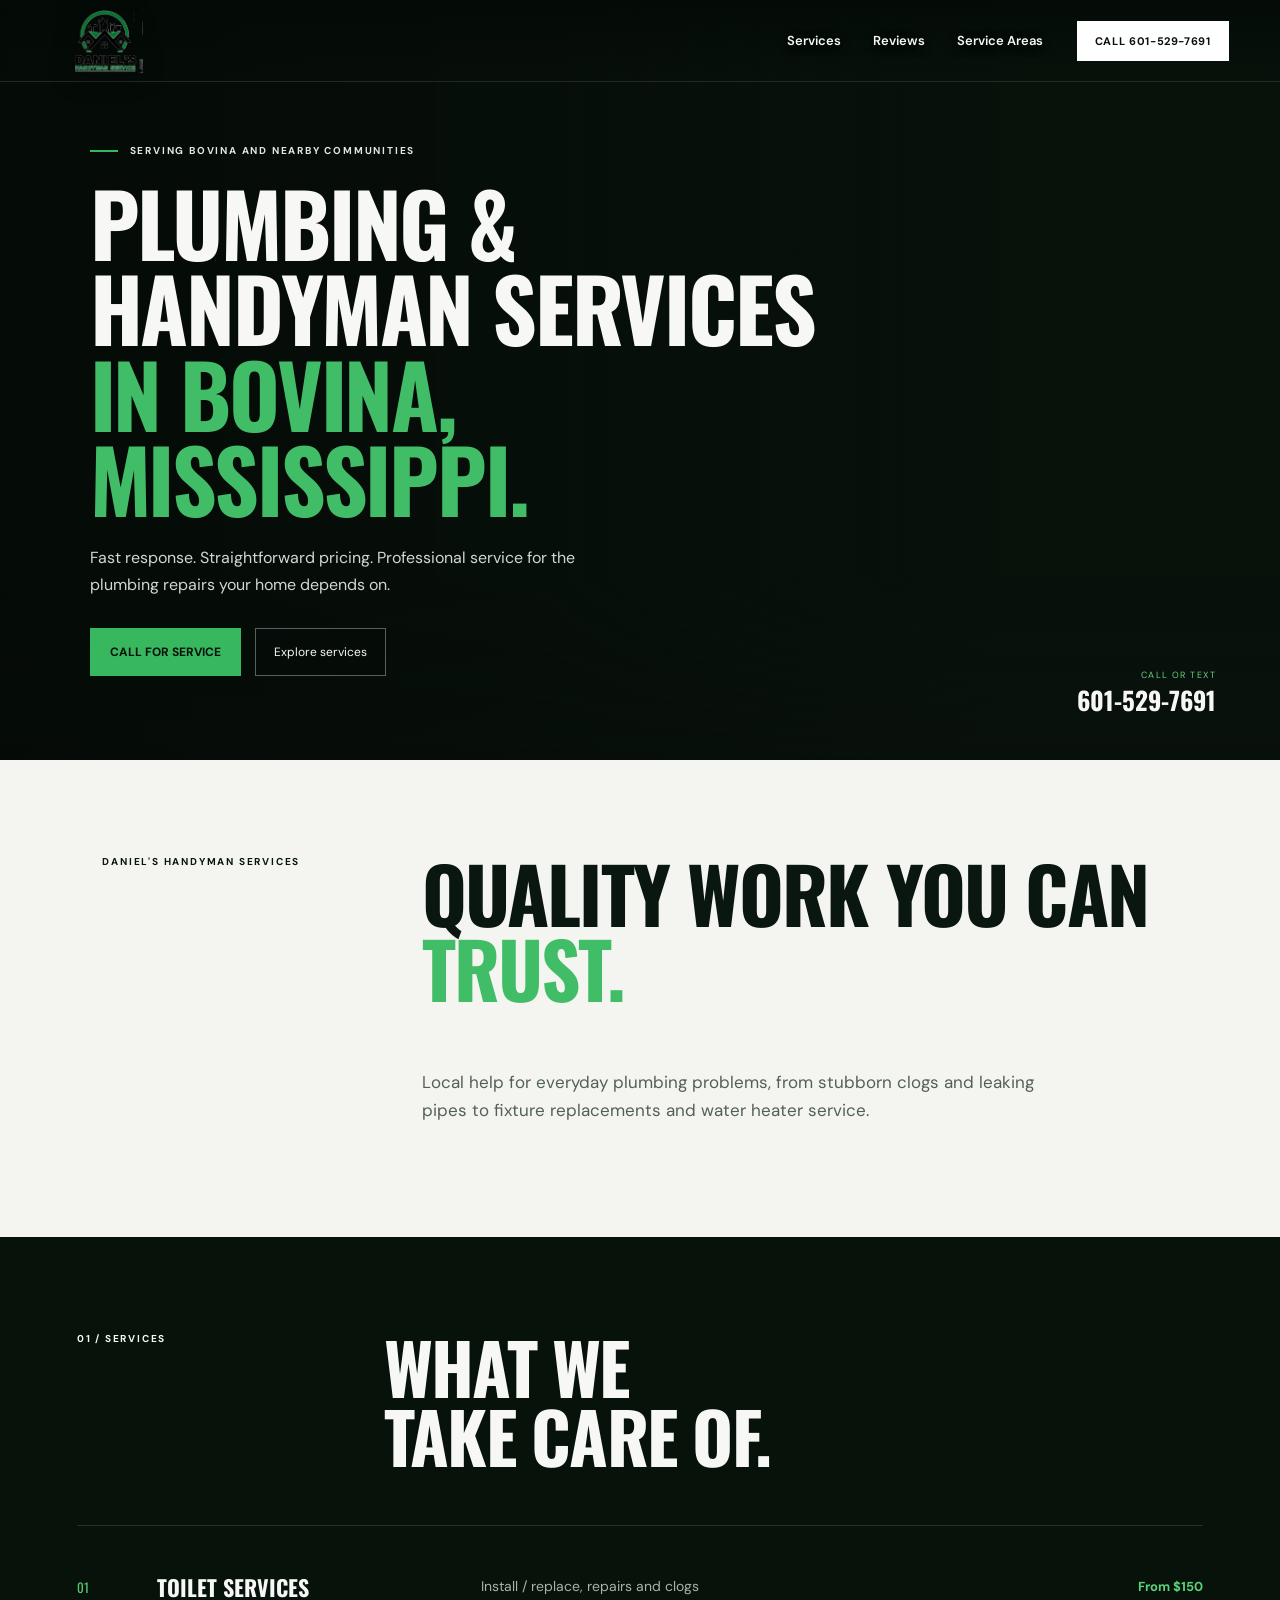
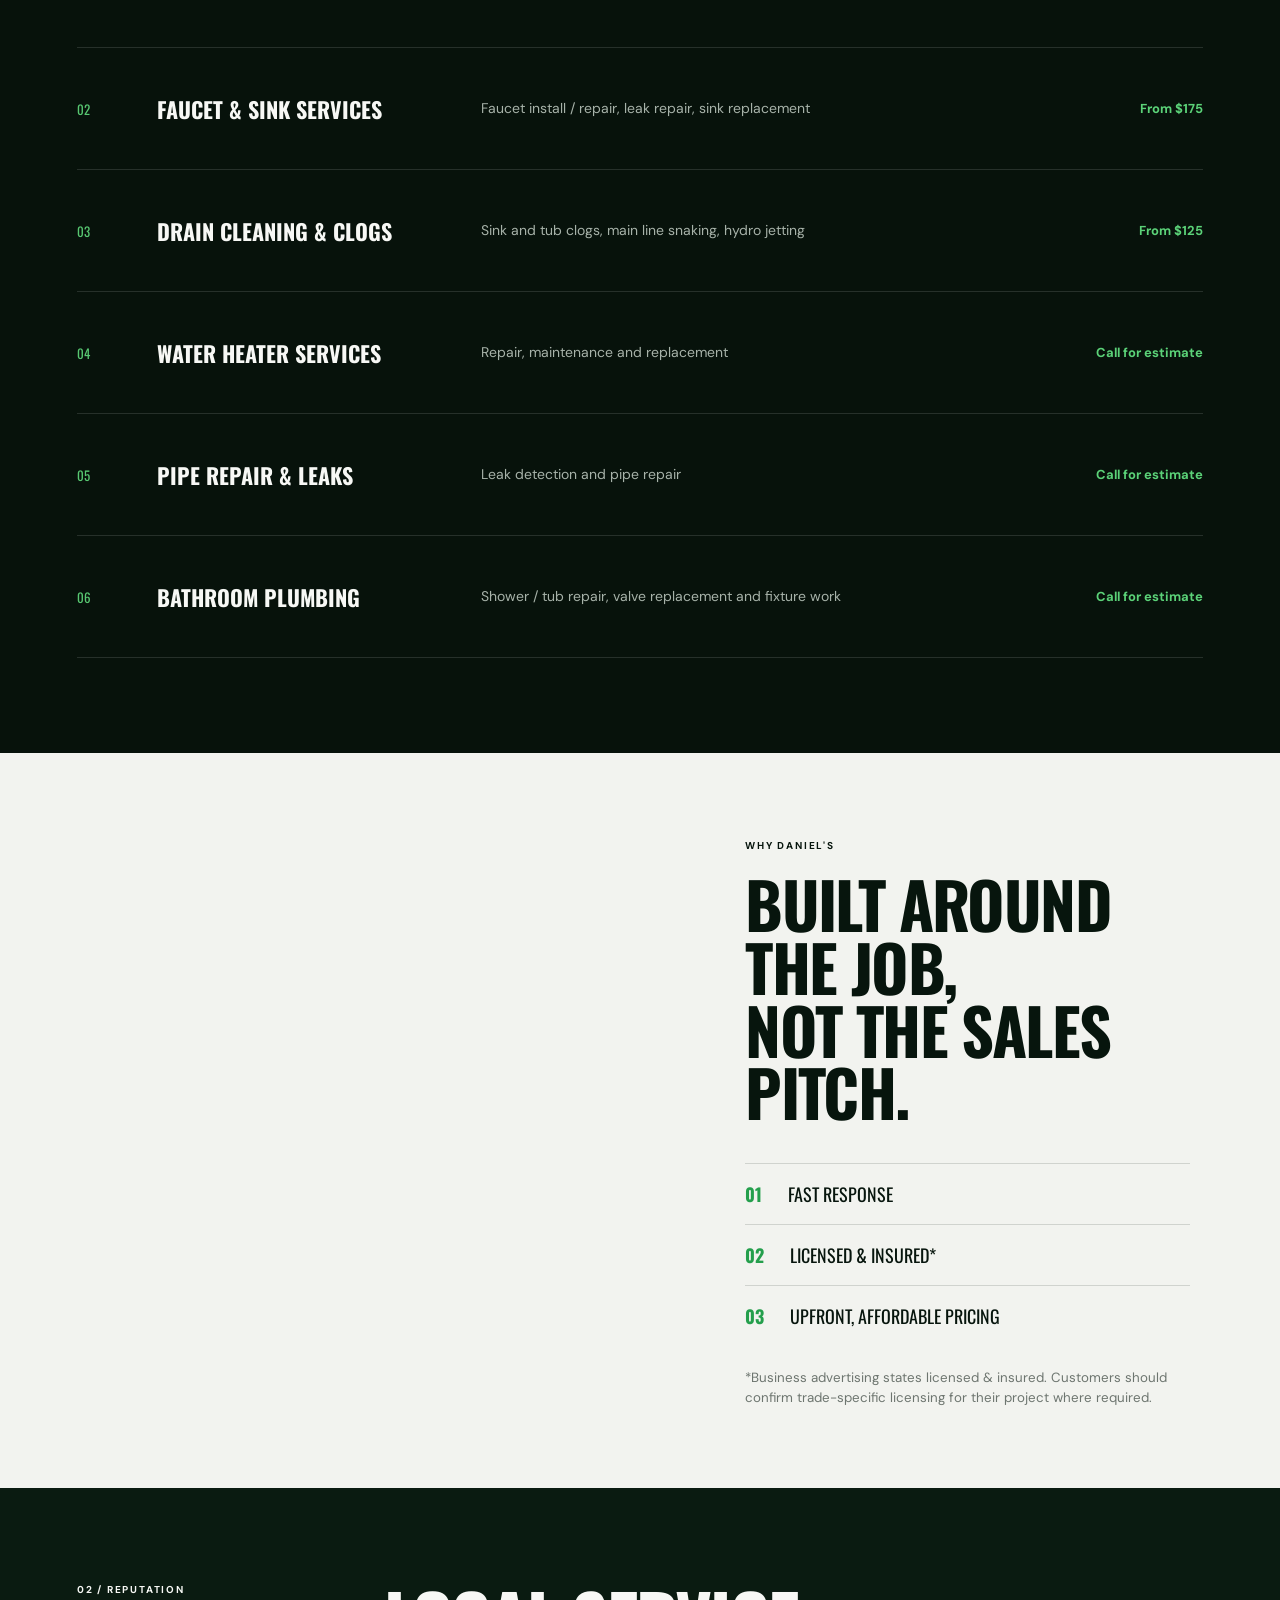
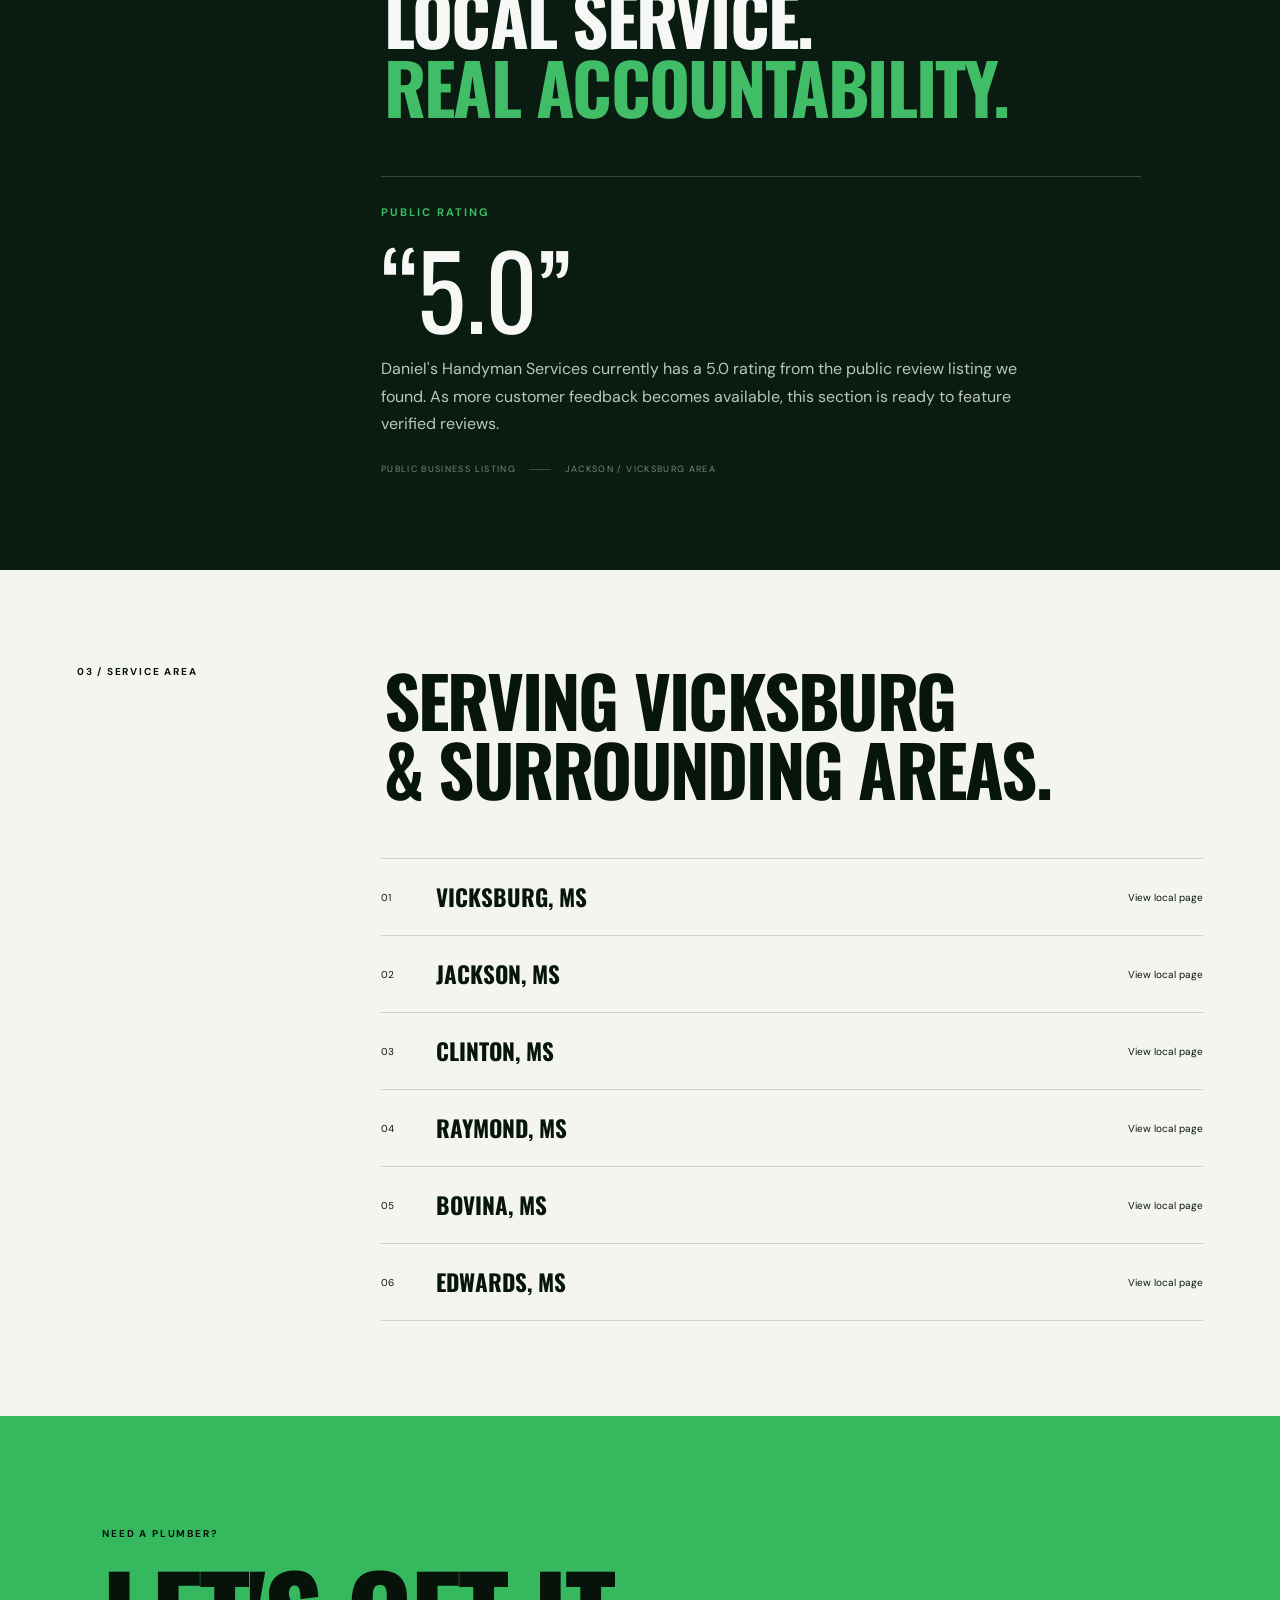
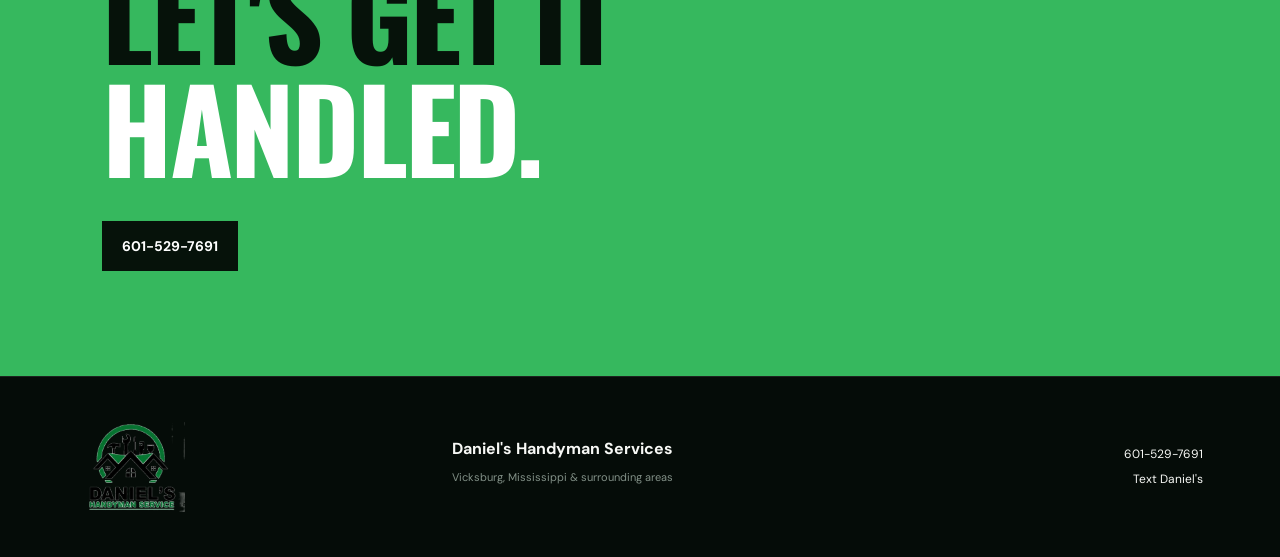
==== commit 1f94dd88: "Add files via upload" ====
--- a/bovina-ms.html
+++ b/bovina-ms.html
@@ -1,12 +1,12 @@
 <!doctype html><html lang="en"><head><meta charset="utf-8"><meta name="viewport" content="width=device-width,initial-scale=1"><title>Plumber & Handyman in Bovina, MS | Daniel's Handyman Services</title><meta name="description" content="Daniel's Handyman Services provides plumbing repairs, drain cleaning, faucet, toilet, water heater and handyman services in Bovina, Mississippi. Call 601-529-7691."><link rel="canonical" href="https://danielshandymanservices.com/bovina-ms.html"><meta name="theme-color" content="#07150d"><link rel="stylesheet" href="/styles.css"><script type="application/ld+json">{"@context":"https://schema.org","@type":"HomeAndConstructionBusiness","name":"Daniel's Handyman Services","telephone":"+1-601-529-7691","areaServed":"Bovina, Mississippi","priceRange":"$$","url":"https://danielshandymanservices.com/bovina-ms.html"}</script></head><body>
 <div class="grain"></div>
-<header><a class="brand" href="/index.html"><img src="/assets/logo.png" alt="Daniel's Handyman Service logo"></a><nav><a href="/index.html#services">Services</a><a href="/index.html#reviews">Reviews</a><a href="/index.html#areas">Service Areas</a></nav><a class="call top" href="tel:+16015297691">Call 601-529-7691</a></header>
-<main><section class="hero"><div class="hero-bg"></div><div class="hero-copy"><div class="eyebrow"><span></span>Serving Bovina and nearby communities</div><h1>Plumbing & handyman services<br><em>in Bovina, Mississippi.</em></h1><p>Fast response. Straightforward pricing. Professional service for the plumbing repairs your home depends on.</p><div class="actions"><a class="primary magnetic" href="tel:+16015297691">Call for service <b>↗</b></a><a class="ghost" href="#services">Explore services</a></div></div><div class="hero-stat"><small>CALL OR TEXT</small><b>601-529-7691</b></div><div class="scroll">SCROLL <span></span></div></section>
+<header><a class="brand" href="/index.html"><img src="/assets/logo.png" alt="Daniel's Handyman Service logo"></a><nav id="site-nav"><a href="/index.html#services">Services</a><a href="/index.html#reviews">Reviews</a><a href="/index.html#areas">Service Areas</a><a class="nav-call" href="tel:+16015297691">Call 601-529-7691</a></nav><a class="call top" href="tel:+16015297691">Call 601-529-7691</a><button class="menu-toggle" type="button" aria-label="Open navigation" aria-expanded="false" aria-controls="site-nav"><span></span><span></span></button></header>
+<main><section class="hero"><div class="hero-bg"></div><div class="hero-copy"><div class="eyebrow"><span></span>Serving Bovina and nearby communities</div><h1>Plumbing & handyman services<br><em>in Bovina, Mississippi.</em></h1><p>Fast response. Straightforward pricing. Professional service for the plumbing repairs your home depends on.</p><div class="actions"><a class="primary magnetic" href="tel:+16015297691">Call for service</a><a class="ghost" href="#services">Explore services</a></div></div><div class="hero-stat"><small>CALL OR TEXT</small><b>601-529-7691</b></div><div class="scroll">SCROLL <span></span></div></section>
 
 <section class="statement reveal"><div class="kicker">DANIEL'S HANDYMAN SERVICES</div><h2>Quality work you can <em>trust.</em></h2><p>Local help for everyday plumbing problems, from stubborn clogs and leaking pipes to fixture replacements and water heater service.</p></section>
 <section id="services" class="services"><div class="section-head reveal"><span>01 / SERVICES</span><h2>What we<br>take care of.</h2></div><div class="service-grid"><article class="service-card reveal"><span class="num">01</span><h3>Toilet Services</h3><p>Install / replace, repairs and clogs</p><strong>From $150</strong></article><article class="service-card reveal"><span class="num">02</span><h3>Faucet & Sink Services</h3><p>Faucet install / repair, leak repair, sink replacement</p><strong>From $175</strong></article><article class="service-card reveal"><span class="num">03</span><h3>Drain Cleaning & Clogs</h3><p>Sink and tub clogs, main line snaking, hydro jetting</p><strong>From $125</strong></article><article class="service-card reveal"><span class="num">04</span><h3>Water Heater Services</h3><p>Repair, maintenance and replacement</p><strong>Call for estimate</strong></article><article class="service-card reveal"><span class="num">05</span><h3>Pipe Repair & Leaks</h3><p>Leak detection and pipe repair</p><strong>Call for estimate</strong></article><article class="service-card reveal"><span class="num">06</span><h3>Bathroom Plumbing</h3><p>Shower / tub repair, valve replacement and fixture work</p><strong>Call for estimate</strong></article></div></section>
 <section class="feature"><div class="feature-image"></div><div class="feature-copy reveal"><span>WHY DANIEL'S</span><h2>Built around the job,<br>not the sales pitch.</h2><div class="points"><p><b>01</b> Fast response</p><p><b>02</b> Licensed & insured*</p><p><b>03</b> Upfront, affordable pricing</p></div><small>*Business advertising states licensed & insured. Customers should confirm trade-specific licensing for their project where required.</small></div></section>
-<section id="reviews" class="reviews"><div class="section-head reveal"><span>02 / REPUTATION</span><h2>Local service.<br><em>Real accountability.</em></h2></div><div class="review-panel reveal"><div class="stars">★★★★★</div><blockquote>“5.0”</blockquote><p>Daniel's Handyman Services currently has a 5.0 rating from the public review listing we found. As more customer feedback becomes available, this section is ready to feature verified reviews.</p><div class="review-meta">PUBLIC BUSINESS LISTING <span>•</span> JACKSON / VICKSBURG AREA</div></div></section>
-<section id="areas" class="areas"><div class="section-head reveal"><span>03 / SERVICE AREA</span><h2>Serving Vicksburg<br>& surrounding areas.</h2></div><div class="area-list"><a href="/vicksburg-ms.html"><span>01</span><b>Vicksburg, MS</b><i>View local page ↗</i></a><a href="/jackson-ms.html"><span>02</span><b>Jackson, MS</b><i>View local page ↗</i></a><a href="/clinton-ms.html"><span>03</span><b>Clinton, MS</b><i>View local page ↗</i></a><a href="/raymond-ms.html"><span>04</span><b>Raymond, MS</b><i>View local page ↗</i></a><a href="/bovina-ms.html"><span>05</span><b>Bovina, MS</b><i>View local page ↗</i></a><a href="/edwards-ms.html"><span>06</span><b>Edwards, MS</b><i>View local page ↗</i></a></div></section>
-<section class="cta"><div class="reveal"><span>NEED A PLUMBER?</span><h2>Let's get it<br><em>handled.</em></h2><a class="primary light magnetic" href="tel:+16015297691">601-529-7691 <b>↗</b></a></div></section></main>
+<section id="reviews" class="reviews"><div class="section-head reveal"><span>02 / REPUTATION</span><h2>Local service.<br><em>Real accountability.</em></h2></div><div class="review-panel reveal"><div class="rating-label">PUBLIC RATING</div><blockquote>“5.0”</blockquote><p>Daniel's Handyman Services currently has a 5.0 rating from the public review listing we found. As more customer feedback becomes available, this section is ready to feature verified reviews.</p><div class="review-meta">PUBLIC BUSINESS LISTING <span class="divider"></span> JACKSON / VICKSBURG AREA</div></div></section>
+<section id="areas" class="areas"><div class="section-head reveal"><span>03 / SERVICE AREA</span><h2>Serving Vicksburg<br>& surrounding areas.</h2></div><div class="area-list"><a href="/vicksburg-ms.html"><span>01</span><b>Vicksburg, MS</b><i>View local page</i></a><a href="/jackson-ms.html"><span>02</span><b>Jackson, MS</b><i>View local page</i></a><a href="/clinton-ms.html"><span>03</span><b>Clinton, MS</b><i>View local page</i></a><a href="/raymond-ms.html"><span>04</span><b>Raymond, MS</b><i>View local page</i></a><a href="/bovina-ms.html"><span>05</span><b>Bovina, MS</b><i>View local page</i></a><a href="/edwards-ms.html"><span>06</span><b>Edwards, MS</b><i>View local page</i></a></div></section>
+<section class="cta"><div class="reveal"><span>NEED A PLUMBER?</span><h2>Let's get it<br><em>handled.</em></h2><a class="primary light magnetic" href="tel:+16015297691">601-529-7691</a></div></section></main>
 <footer><img src="/assets/logo.png" alt="Daniel's Handyman Service"><div><b>Daniel's Handyman Services</b><p>Vicksburg, Mississippi & surrounding areas</p></div><div><a href="tel:+16015297691">601-529-7691</a><a href="sms:+16015297691">Text Daniel's</a></div></footer><a class="mobile-call" href="tel:+16015297691">Call Daniel's <b>601-529-7691</b></a><script src="/script.js"></script></body></html>
--- a/styles.css
+++ b/styles.css
@@ -4,3 +4,20 @@
 .hero{height:760px;min-height:650px;position:relative;display:flex;align-items:center;padding:120px max(28px,7vw) 60px;overflow:hidden}.hero-bg{position:absolute;inset:0;background:linear-gradient(90deg,rgba(3,11,6,.94) 0%,rgba(4,14,8,.80) 43%,rgba(4,14,8,.18) 78%),linear-gradient(0deg,#07120b 0%,transparent 24%),url('https://images.unsplash.com/photo-1607472586893-edb57bdc0e39?auto=format&fit=crop&w=1900&q=85') center/cover;filter:saturate(.72)}.hero-copy{position:relative;z-index:2;max-width:760px}.eyebrow,.kicker,.section-head>span,.feature-copy>span,.cta span{font-size:10px;letter-spacing:.18em;text-transform:uppercase;font-weight:700}.eyebrow{display:flex;align-items:center;gap:12px;margin-bottom:22px;color:#dfe8e1}.eyebrow span{width:28px;height:2px;background:#35b85f}.hero h1,.statement h2,.section-head h2,.feature h2,.cta h2{font-family:'Oswald',sans-serif;text-transform:uppercase;letter-spacing:-.025em;line-height:.98;margin:0}.hero h1{font-size:clamp(58px,6.8vw,104px);max-width:820px}.hero h1 em,.statement em,.reviews em,.cta em{font-style:normal;color:#42bd67}.hero-copy>p{font-size:16px;color:#d0d8d2;max-width:530px;line-height:1.65;margin:25px 0 30px}.actions{display:flex;gap:14px;align-items:center}.primary{background:#38b85e;color:#041009;padding:16px 20px;display:inline-flex;gap:30px;align-items:center;font-weight:700;font-size:12px;text-transform:uppercase}.primary b{font-size:16px}.ghost{padding:15px 18px;border:1px solid rgba(255,255,255,.34);font-size:12px;background:rgba(4,12,7,.3)}.hero-stat{position:absolute;right:5vw;bottom:42px;z-index:3;text-align:right}.hero-stat small{display:block;color:#62d17c;letter-spacing:.16em;font-size:9px}.hero-stat b{font-family:Oswald;font-size:25px}.scroll{display:none}
 .statement{background:#f4f5f1;color:#0a1710;padding:95px max(28px,8vw);display:grid;grid-template-columns:.8fr 2.2fr;gap:45px}.statement h2{font-size:clamp(48px,6vw,82px);max-width:900px}.statement p{grid-column:2;max-width:620px;font-size:17px;line-height:1.7;color:#536058}.services{padding:95px max(28px,6vw);background:#07120b}.section-head{display:grid;grid-template-columns:.75fr 2fr;margin-bottom:55px;align-items:start}.section-head h2{font-size:clamp(48px,5.5vw,78px)}.service-grid{border-top:1px solid #ffffff20}.service-card{display:grid;grid-template-columns:60px 1.1fr 2fr 150px;gap:20px;align-items:center;min-height:122px;border-bottom:1px solid #ffffff20;transition:.25s}.service-card:hover{padding:0 14px;background:#0c2014}.service-card .num{font-family:Oswald;color:#58c872;font-size:13px}.service-card h3{font-family:Oswald;text-transform:uppercase;font-size:22px;margin:0}.service-card p{color:#a7b2a9;max-width:500px;font-size:14px;line-height:1.55}.service-card strong{text-align:right;color:#5bd278;font-size:13px}.feature{min-height:620px;display:grid;grid-template-columns:1.05fr 1fr;background:#f2f3ef;color:#07150d}.feature-image{background:url('https://images.unsplash.com/photo-1585704032915-c3400ca199e7?auto=format&fit=crop&w=1200&q=85') center/cover}.feature-copy{padding:80px 7vw}.feature h2{font-size:clamp(45px,5vw,70px);margin:18px 0 40px}.points p{font-family:Oswald;text-transform:uppercase;font-size:18px;border-top:1px solid #0b1a1125;padding:17px 0;margin:0}.points b{color:#249f4c;margin-right:22px}.feature small{display:block;margin-top:22px;color:#6d756f;line-height:1.5}.reviews{padding:95px max(28px,6vw);background:#0a1b11}.review-panel{margin-left:27%;max-width:760px;border-top:1px solid #ffffff30;padding-top:28px}.stars{color:#59cf73;letter-spacing:.25em}.review-panel blockquote{font-family:Oswald;font-size:clamp(64px,8vw,105px);margin:12px 0;line-height:1}.review-panel p{font-size:16px;line-height:1.7;color:#bbc5bd;max-width:650px}.review-meta{font-size:9px;letter-spacing:.15em;margin-top:26px;color:#77877b}.areas{padding:95px max(28px,6vw);background:#f4f5f1;color:#07150d}.area-list{margin-left:27%}.area-list a{display:grid;grid-template-columns:55px 1fr auto;align-items:center;border-top:1px solid #0b1a1128;padding:21px 0;transition:.25s}.area-list a:last-child{border-bottom:1px solid #0b1a1128}.area-list a:hover{padding-left:10px;color:#168c3b}.area-list span,.area-list i{font-size:10px;font-style:normal}.area-list b{font-family:Oswald;text-transform:uppercase;font-size:23px}.cta{padding:105px max(28px,8vw);background:#36b85e;color:#06120a}.cta h2{font-size:clamp(65px,9vw,125px);margin:15px 0 38px}.cta h2 em{color:#fff}.primary.light{background:#06120a;color:#fff;font-size:14px}footer{display:grid;grid-template-columns:1fr 1fr 1fr;align-items:center;padding:45px max(28px,6vw);background:#050c08;border-top:1px solid #ffffff18}footer img{width:120px;height:90px;object-fit:contain}footer p{color:#829087;font-size:11px}footer>div:last-child{display:flex;flex-direction:column;gap:9px;text-align:right;font-size:12px}.mobile-call{display:none}.reveal{opacity:0;transform:translateY(18px);transition:opacity .65s ease,transform .65s ease}.reveal.visible{opacity:1;transform:none}
 @media(max-width:800px){body{cursor:auto}a,button{cursor:pointer}header{height:72px;padding:0 18px;background:rgba(4,12,7,.92);backdrop-filter:blur(10px)}.brand img{width:92px;height:54px}header nav,.call.top{display:none}.hero{min-height:650px;height:84svh;padding:105px 20px 75px}.hero-bg{background:linear-gradient(0deg,#07120b 2%,rgba(7,18,11,.78) 58%,rgba(4,12,7,.54)),url('https://images.unsplash.com/photo-1607472586893-edb57bdc0e39?auto=format&fit=crop&w=1000&q=80') 60% center/cover}.hero h1{font-size:clamp(48px,14vw,70px);line-height:.96}.hero-copy>p{font-size:14px;max-width:96%;margin:20px 0 25px}.actions{align-items:stretch;flex-direction:column;max-width:310px}.primary,.ghost{justify-content:space-between}.hero-stat{left:20px;right:auto;bottom:22px;text-align:left}.hero-stat b{font-size:20px}.statement{display:block;padding:70px 20px}.statement h2{font-size:46px;margin:20px 0}.statement p{font-size:15px}.services,.reviews,.areas{padding:70px 20px}.section-head{display:block;margin-bottom:38px}.section-head h2{font-size:44px;margin-top:15px}.service-card{display:block;padding:22px 0;min-height:0}.service-card:hover{padding:22px 0;background:transparent}.service-card .num{display:block;margin-bottom:8px}.service-card h3{font-size:22px}.service-card p{font-size:13px;margin:8px 0}.service-card strong{display:block;text-align:left;margin-top:12px}.feature{display:block;min-height:0}.feature-image{height:320px}.feature-copy{padding:60px 20px}.feature h2{font-size:44px}.points p{font-size:17px}.review-panel,.area-list{margin-left:0}.review-panel blockquote{font-size:72px}.review-panel p{font-size:15px}.area-list a{grid-template-columns:40px 1fr;padding:19px 0}.area-list i{display:none}.area-list b{font-size:21px}.cta{padding:75px 20px 105px}.cta h2{font-size:58px}footer{display:block;padding:42px 20px 100px}footer img{width:105px}footer>div{margin-top:18px}footer>div:last-child{text-align:left}.mobile-call{display:flex;position:fixed;bottom:10px;left:10px;right:10px;z-index:90;background:#39bd61;color:#041009;padding:14px 16px;justify-content:space-between;font-size:11px;text-transform:uppercase;box-shadow:0 12px 35px #0008;font-weight:700}.mobile-call b{font-size:12px}}
+
+/* v3 mobile navigation + clean symbol-free UI */
+.menu-toggle,.nav-call{display:none}
+.rating-label{font-size:11px;font-weight:700;letter-spacing:.18em;color:#39bd61;margin-bottom:18px}.review-meta .divider{display:inline-block;width:22px;height:1px;background:currentColor;opacity:.45;vertical-align:middle;margin:0 10px}
+@media(max-width:800px){
+  html,body{scrollbar-width:none;-ms-overflow-style:none}
+  html::-webkit-scrollbar,body::-webkit-scrollbar{display:none;width:0;height:0}
+  header{overflow:visible}
+  .menu-toggle{display:flex;width:44px;height:44px;margin-left:auto;border:1px solid rgba(255,255,255,.2);background:rgba(0,0,0,.12);align-items:center;justify-content:center;flex-direction:column;gap:6px;padding:0;z-index:102}
+  .menu-toggle span{display:block;width:18px;height:1px;background:#fff;transition:transform .25s ease,opacity .25s ease}
+  .menu-toggle[aria-expanded="true"] span:first-child{transform:translateY(3.5px) rotate(45deg)}
+  .menu-toggle[aria-expanded="true"] span:last-child{transform:translateY(-3.5px) rotate(-45deg)}
+  header nav{display:flex;position:absolute;left:12px;right:12px;top:66px;padding:14px;background:rgba(4,12,7,.98);border:1px solid rgba(255,255,255,.14);box-shadow:0 20px 45px rgba(0,0,0,.45);backdrop-filter:blur(16px);flex-direction:column;gap:0;opacity:0;visibility:hidden;transform:translateY(-8px);transition:opacity .22s ease,transform .22s ease,visibility .22s;z-index:101}
+  header nav.open{opacity:1;visibility:visible;transform:translateY(0)}
+  header nav a{display:block;padding:15px 12px;border-bottom:1px solid rgba(255,255,255,.09);font-size:14px;text-shadow:none}
+  header nav .nav-call{display:block;border-bottom:0;background:#39bd61;color:#041009;margin-top:10px;padding:15px 12px;font-weight:800;text-transform:uppercase;letter-spacing:.04em}
+}
